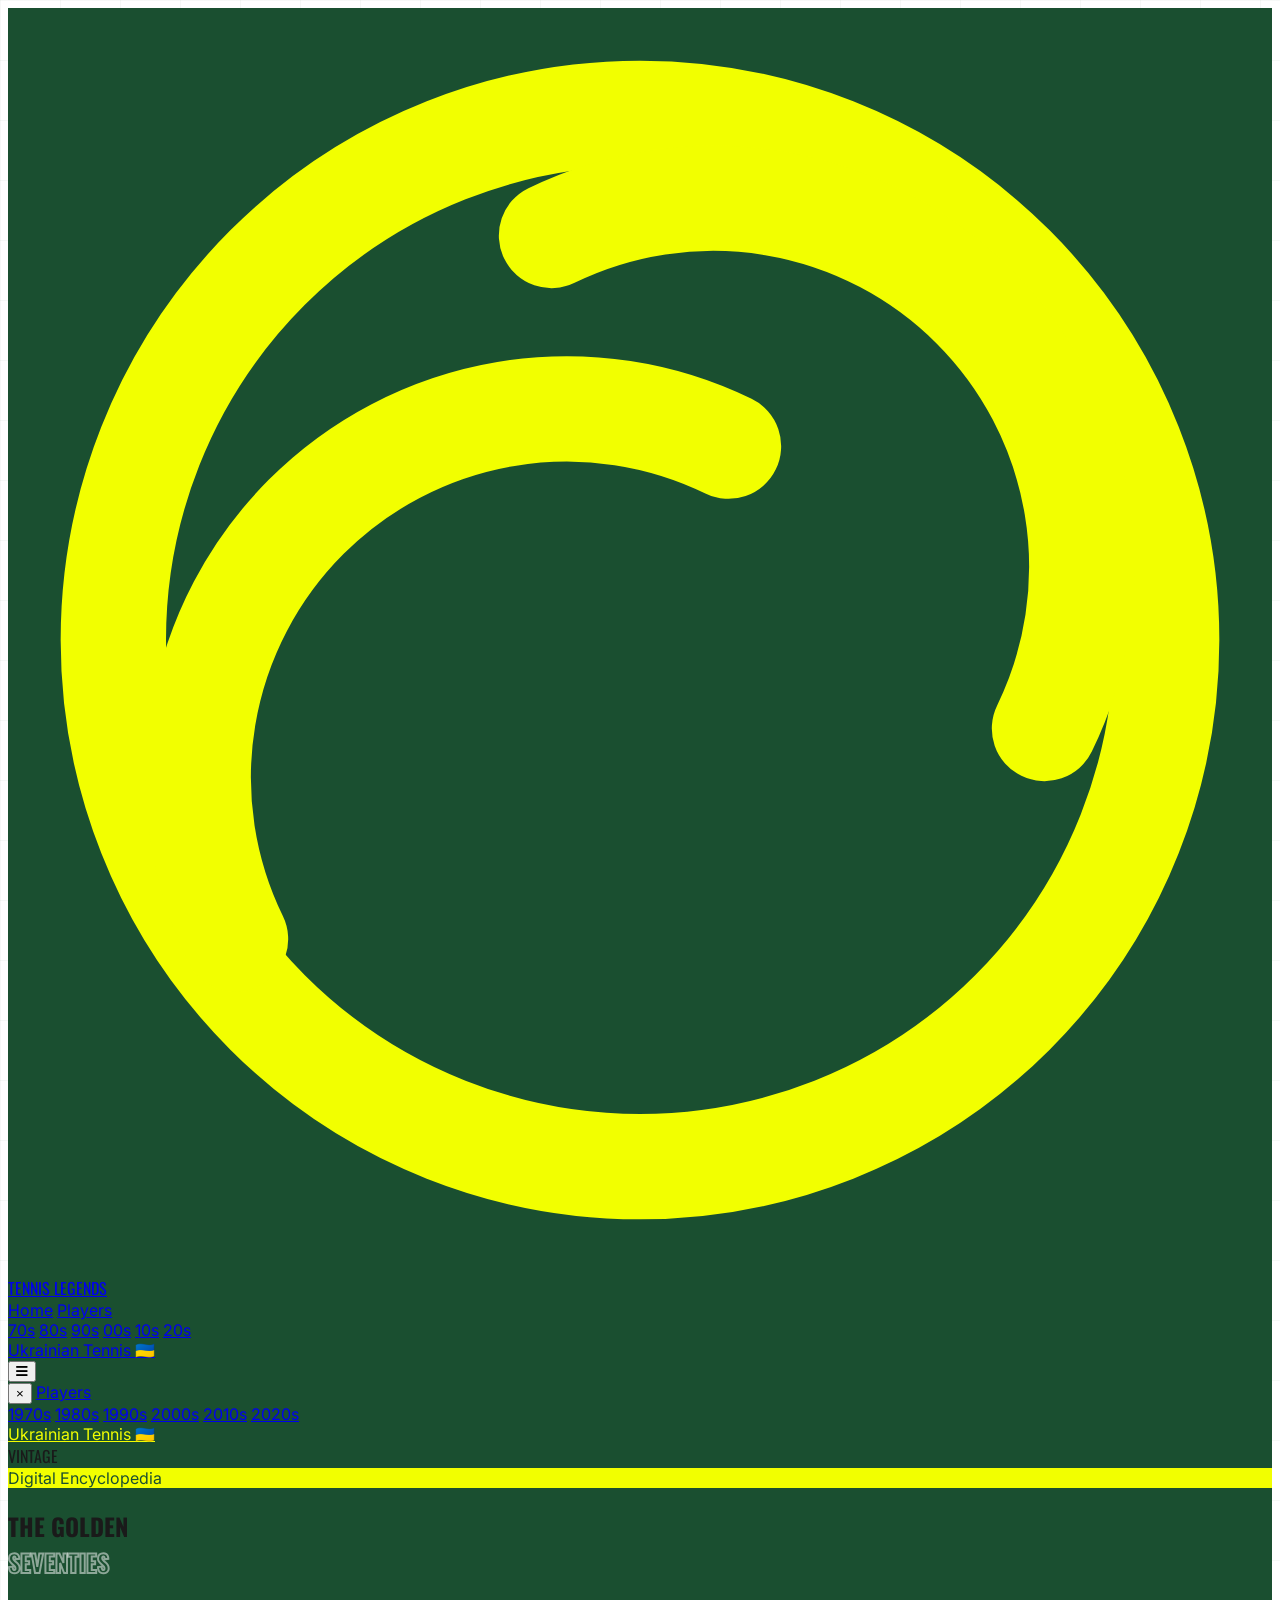
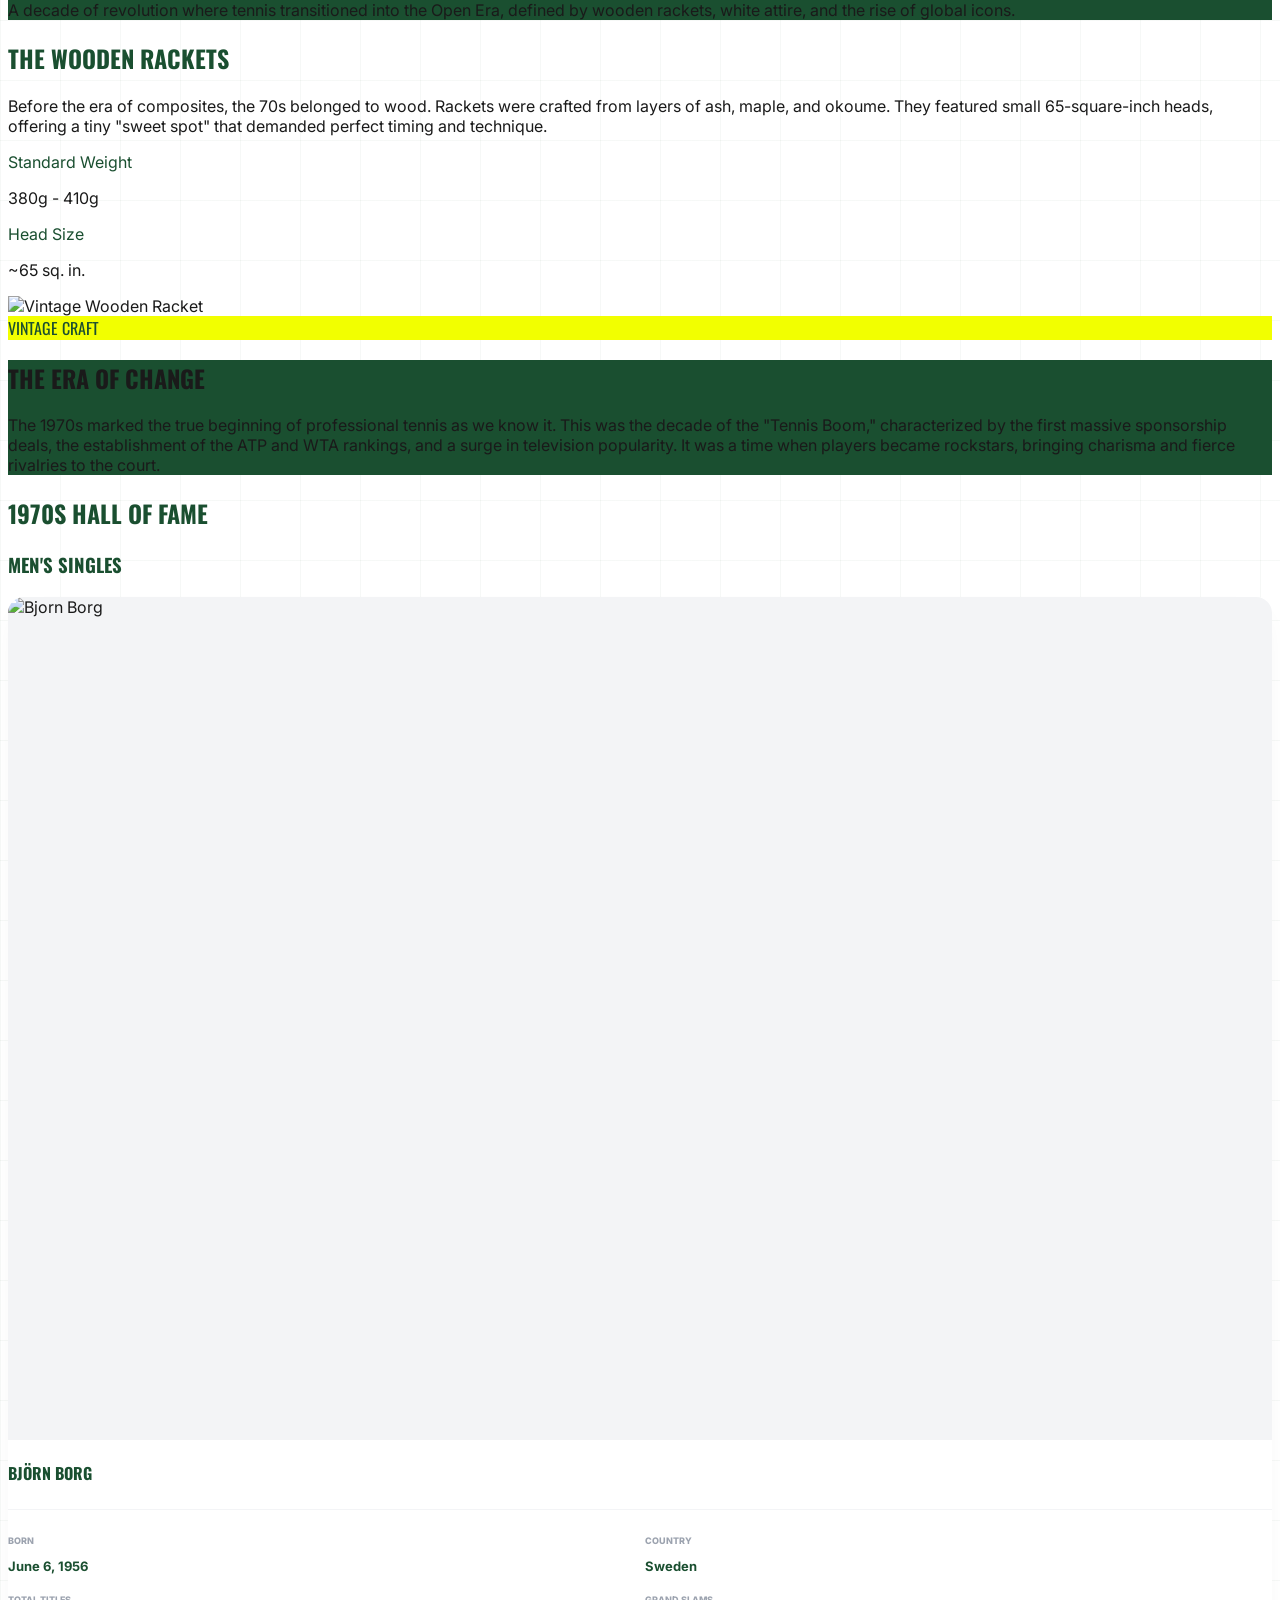
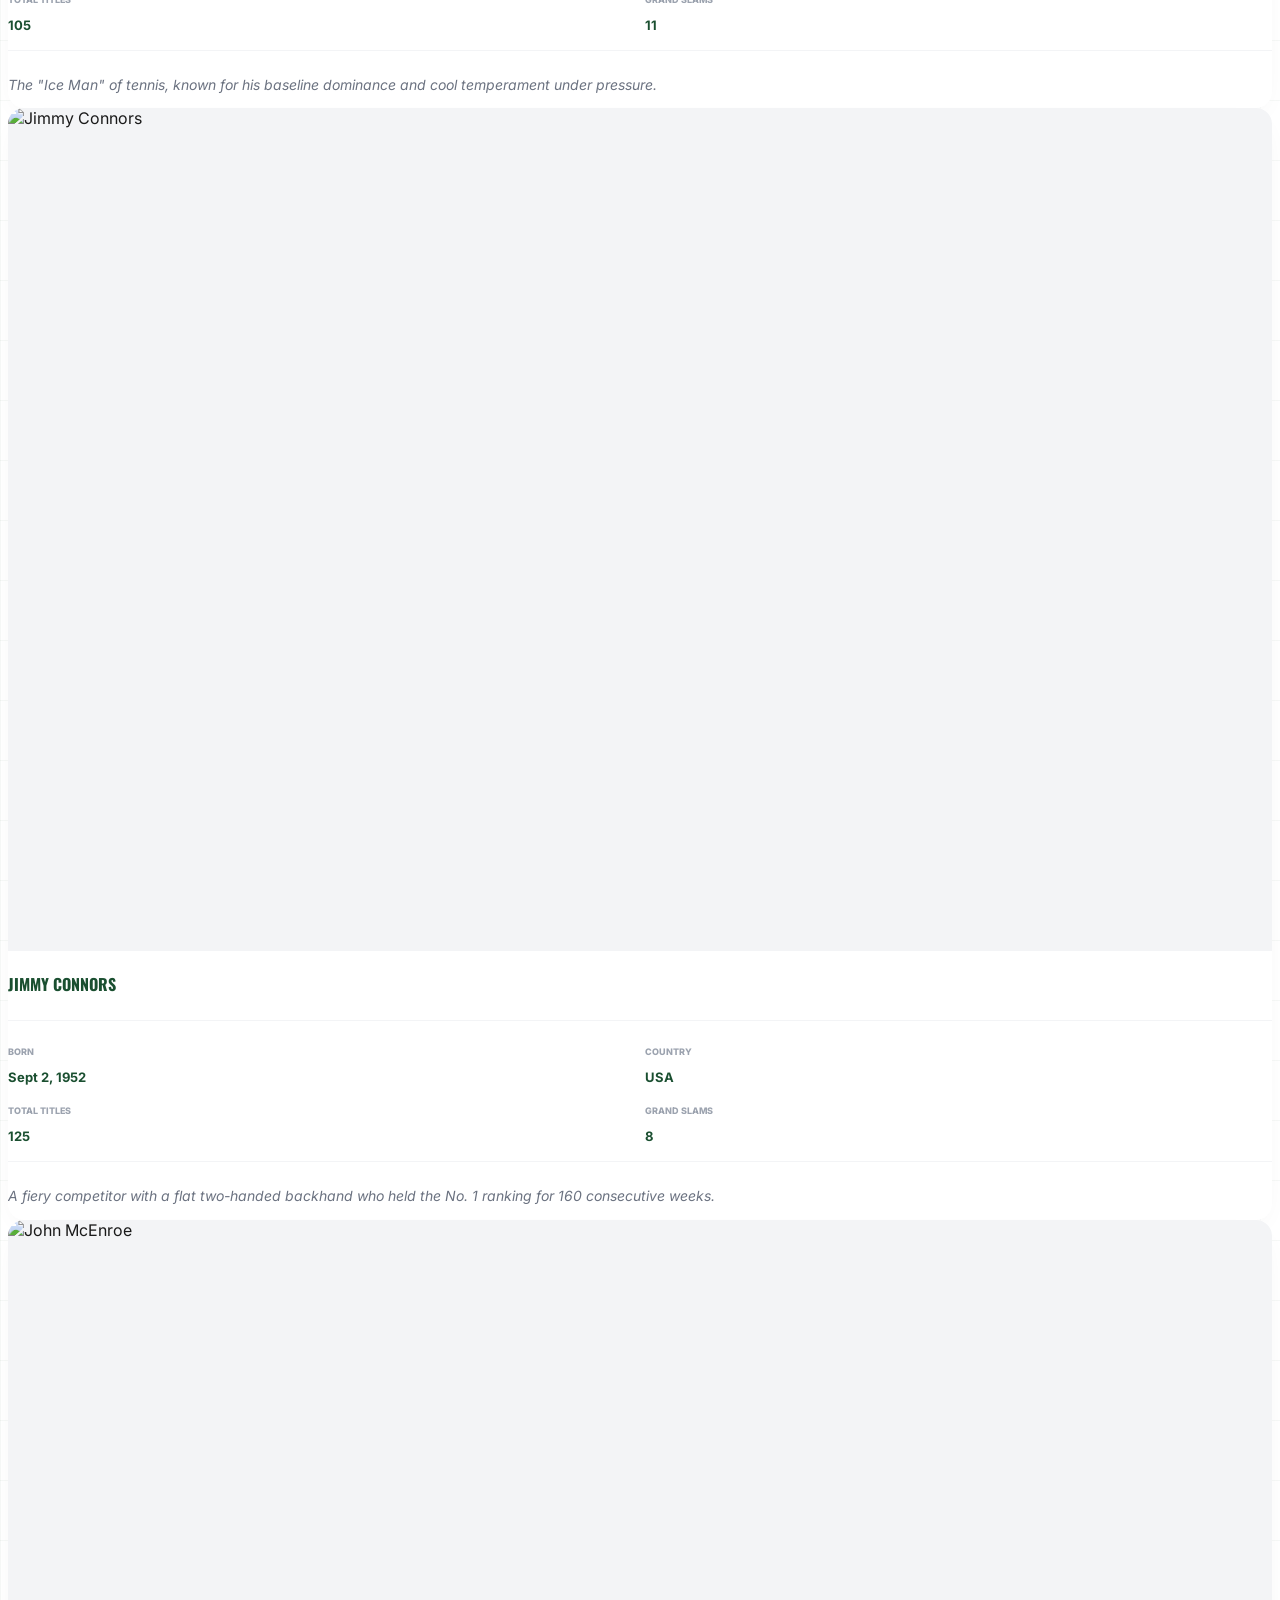
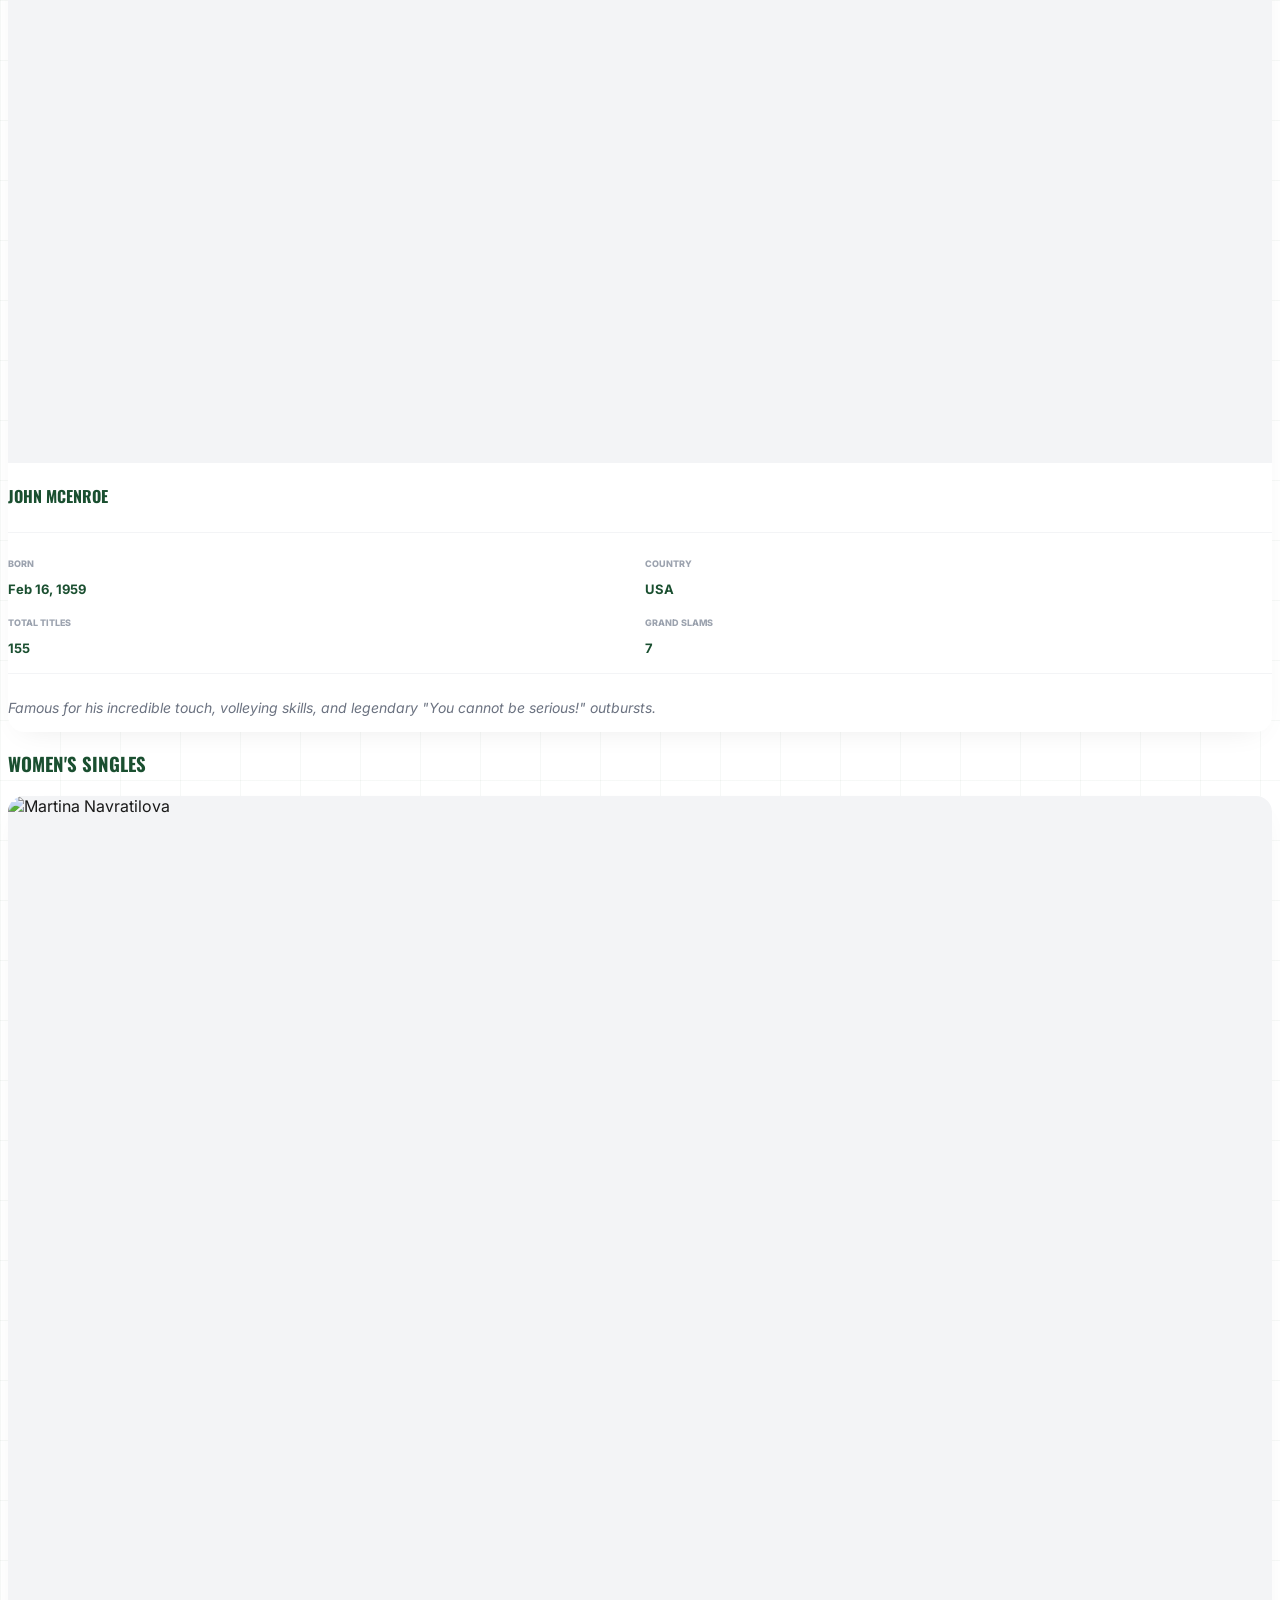
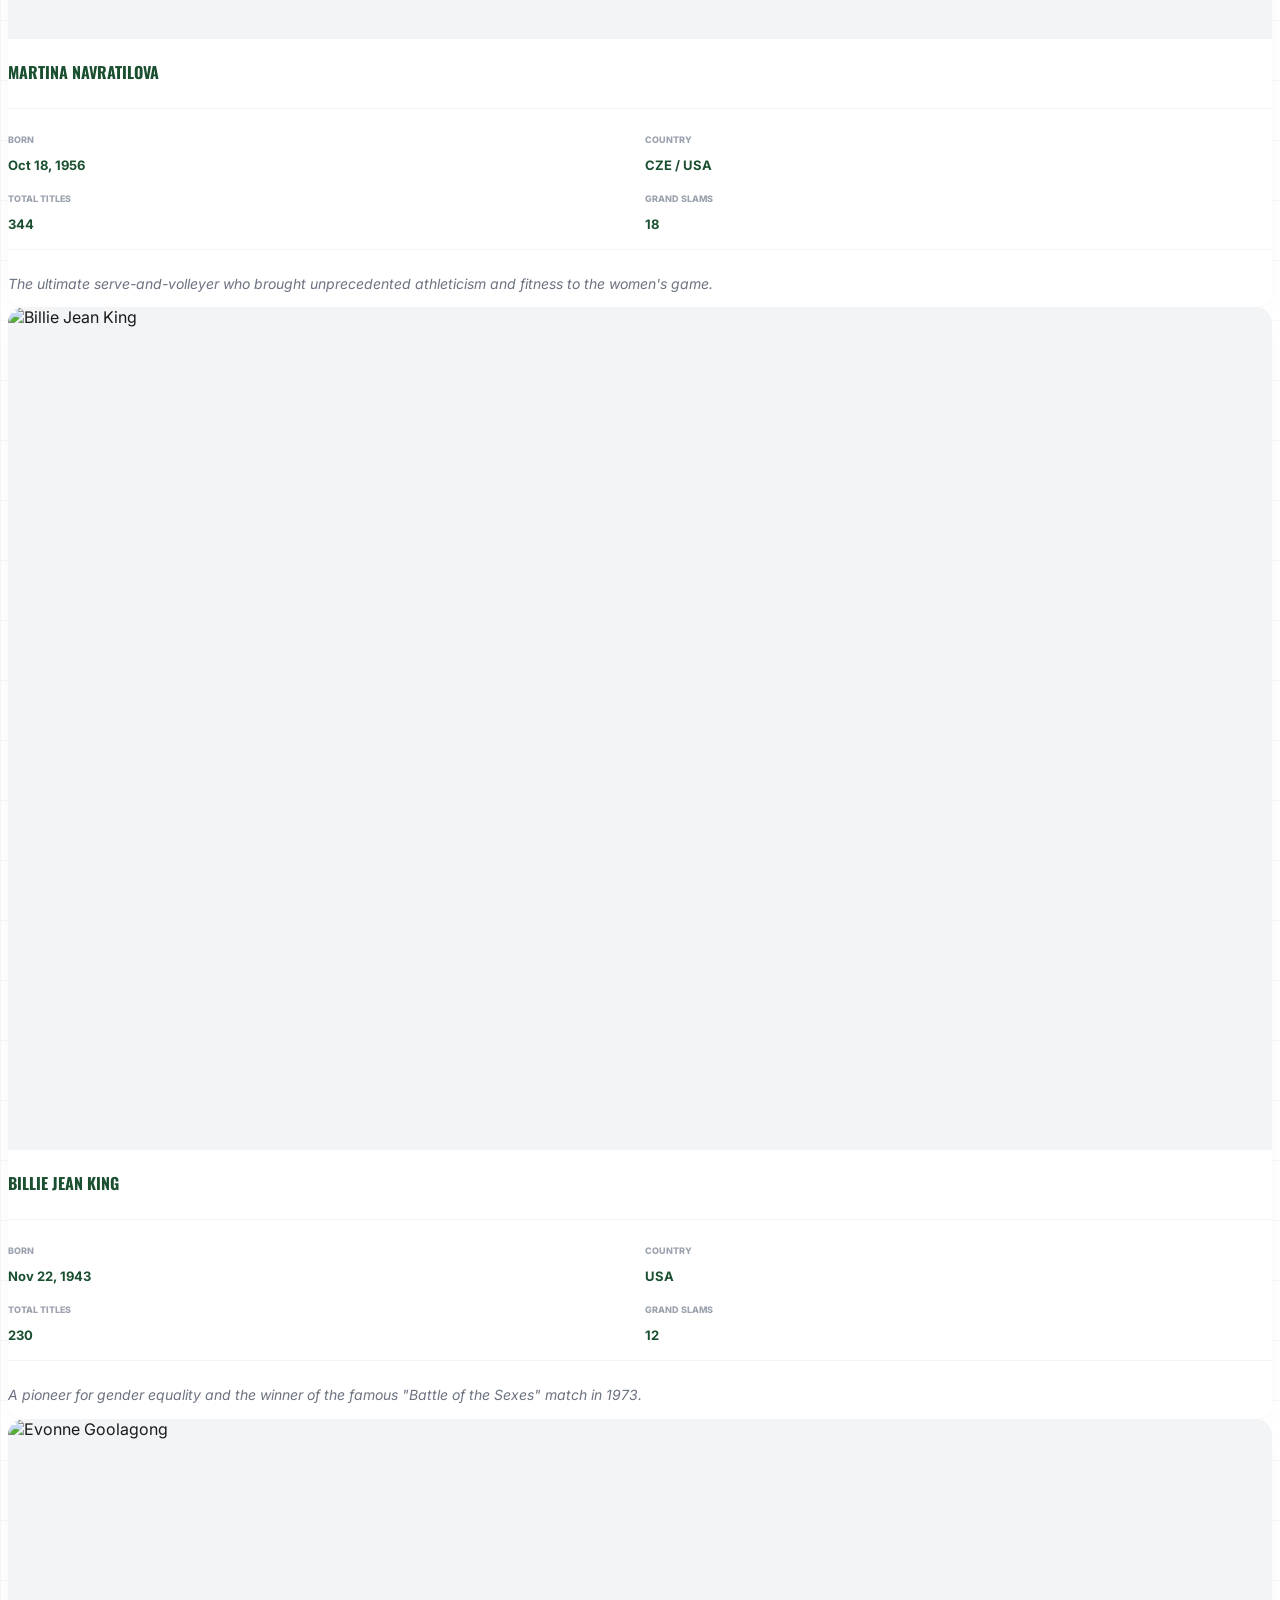
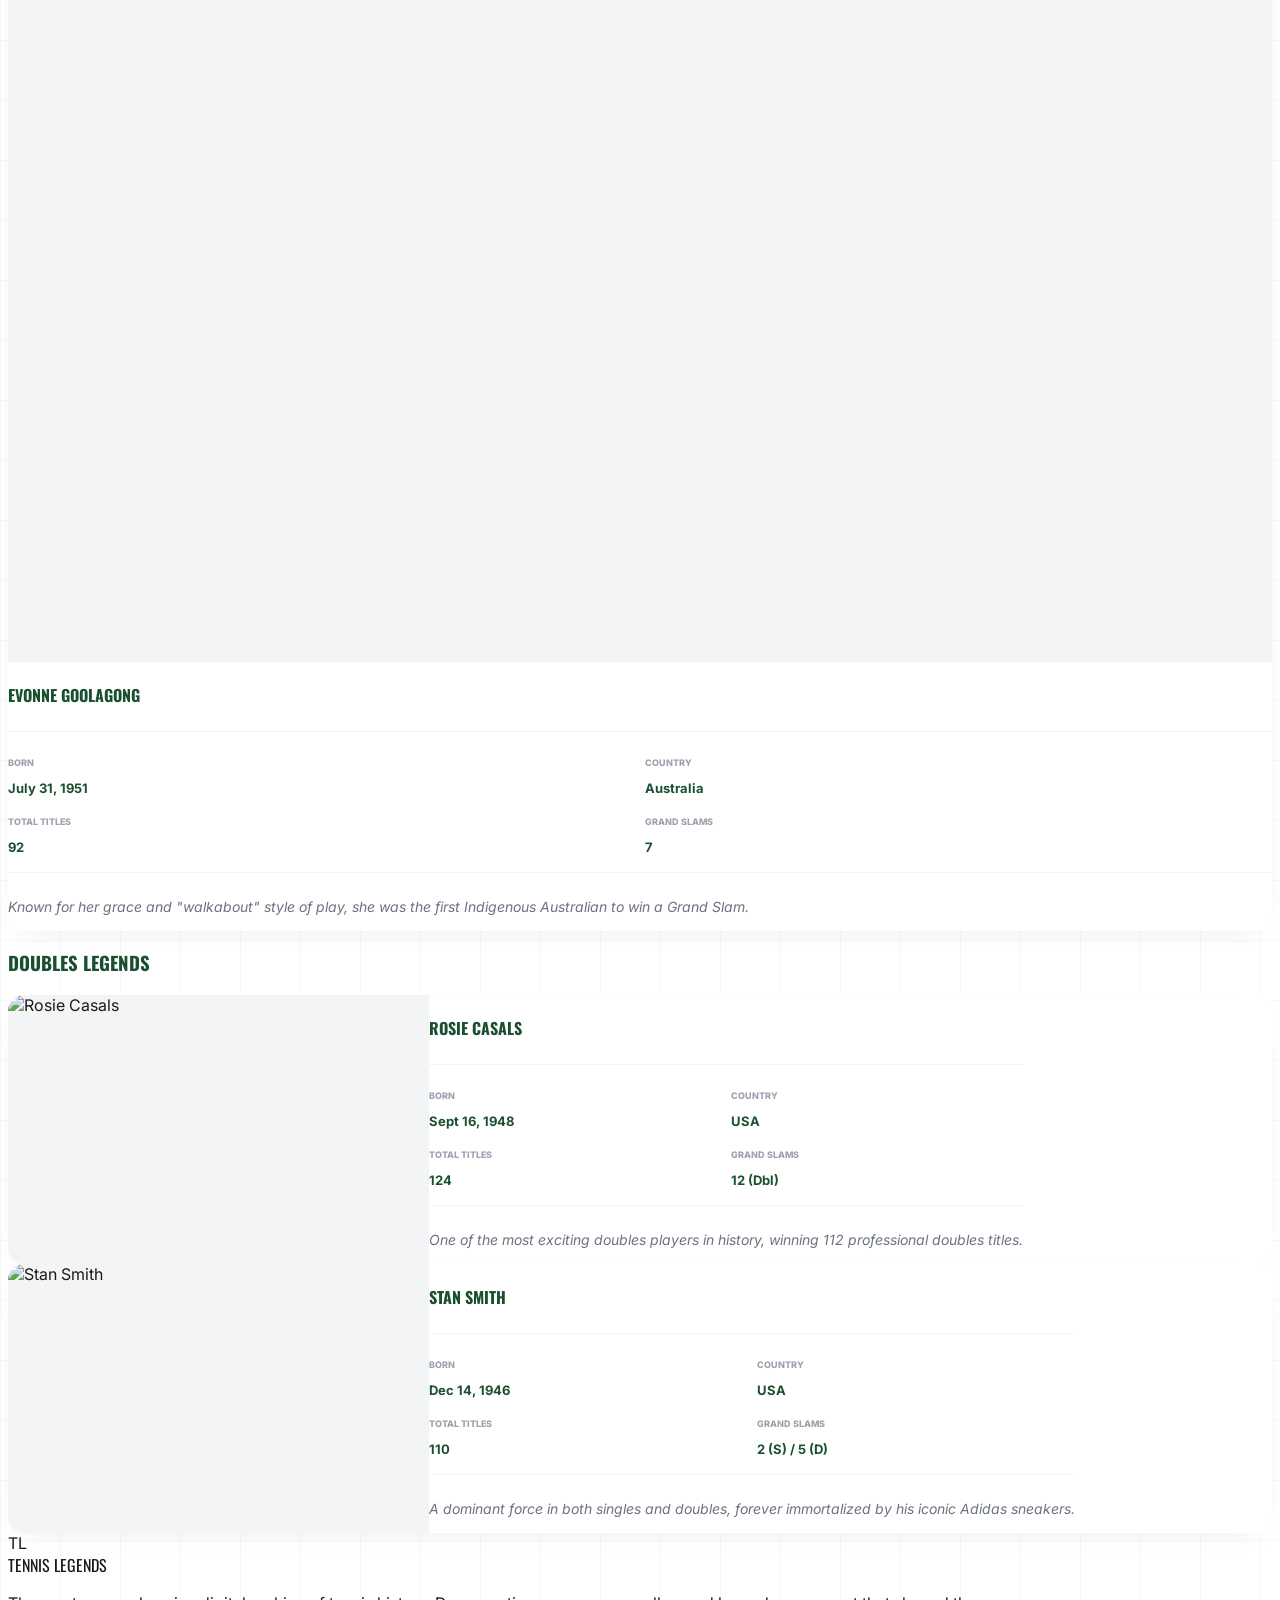
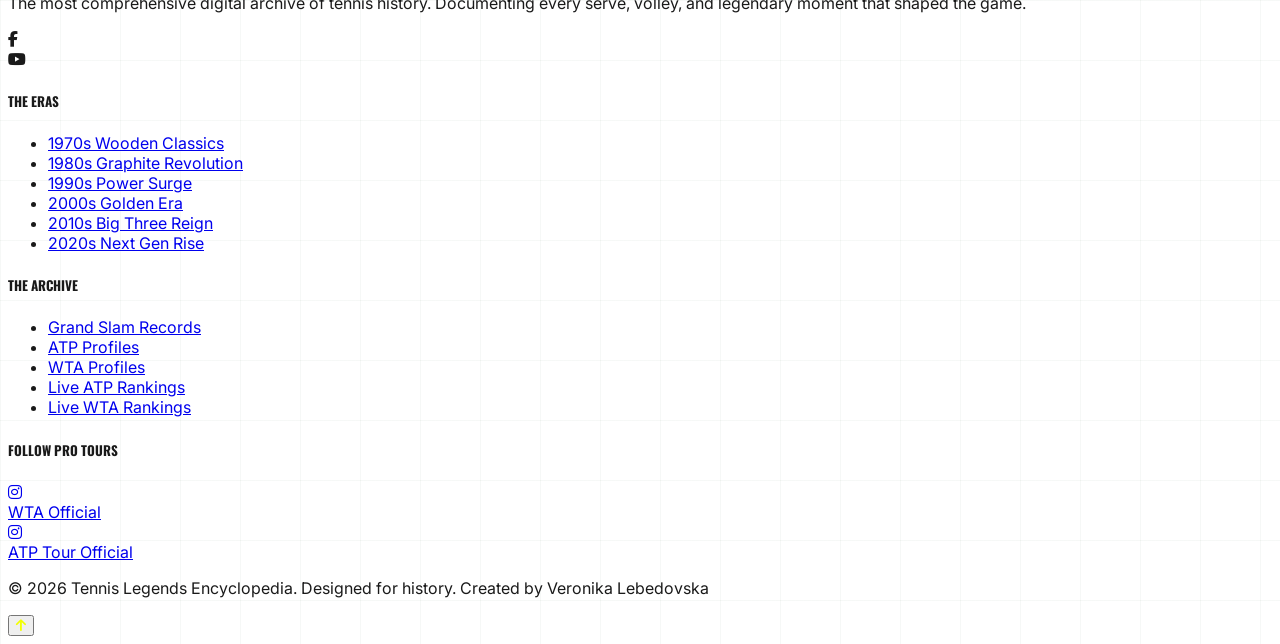
==== 1970s.html @ fc30d660 "Add files via upload" ====
<!DOCTYPE html>
<html lang="en">
<head>
    <meta charset="UTF-8">
    <meta name="viewport" content="width=device-width, initial-scale=1.0">
    <title>Tennis Legends: The Golden Eras | Interactive Encyclopedia</title>
    <script src="https://cdn.tailwindcss.com"></script>
    <link rel="stylesheet" href="css/style.css">
    <link href="https://fonts.googleapis.com/css2?family=Oswald:wght@500;700&family=Inter:wght@400;600;900&display=swap" rel="stylesheet">
    <link rel="stylesheet" href="https://cdnjs.cloudflare.com/ajax/libs/font-awesome/6.5.1/css/all.min.css">
</head>
<body class="court-bg">
<header class="sticky top-0 z-50 bg-court-green text-white py-5 px-6 md:px-12 flex items-center justify-between shadow-xl">
    <div class="flex items-center gap-3 shrink-0">
        <svg class="w-8 h-8 text-tennis-yellow" viewBox="0 0 24 24" fill="none" stroke="currentColor" stroke-width="2" stroke-linecap="round" stroke-linejoin="round">
            <circle cx="12" cy="12" r="10"></circle>
            <path d="M4.32 17.68a7 7 0 0 1 9.36-9.36"></path>
            <path d="M10.32 4.32a7 7 0 0 1 9.36 9.36"></path>
        </svg>
        <span class="sport-font text-2xl tracking-tighter"><a href="index.html">Tennis Legends</a></span>
    </div>

    <nav class="hidden lg:flex items-center gap-4 xl:gap-6 font-bold text-[10px] xl:text-xs tracking-widest uppercase">
        <a href="index.html" class="hover:text-tennis-yellow hover:scale-110 transition-all duration-300">Home</a>
        <a href="#" class="hover:text-tennis-yellow hover:scale-110 transition-all duration-300">Players</a>
        <div class="flex items-center gap-3 border-x border-white/10 px-4">
            <a href="1970s.html" class="hover:text-tennis-yellow hover:scale-110 transition-all duration-300">70s</a>
            <a href="1980s.html" class="hover:text-tennis-yellow hover:scale-110 transition-all duration-300">80s</a>
            <a href="1990s.html" class="hover:text-tennis-yellow hover:scale-110 transition-all duration-300">90s</a>
            <a href="2000s.html" class="hover:text-tennis-yellow hover:scale-110 transition-all duration-300">00s</a>
            <a href="2010s.html" class="hover:text-tennis-yellow hover:scale-110 transition-all duration-300">10s</a>
            <a href="2020s.html" class="hover:text-tennis-yellow hover:scale-110 transition-all duration-300">20s</a>
        </div>
        <a href="ukrtennis.html" class="group flex items-center gap-2 px-4 py-2 border border-white/20 rounded-full hover:bg-white transition-all duration-300">
            <span class="group-hover:text-black transition-colors duration-300">Ukrainian Tennis 🇺🇦</span>
        </a>
    </nav>

    <div class="lg:hidden flex items-center">
        <button id="open-menu" class="text-white focus:outline-none">
            <i class="fa-solid fa-bars text-2xl"></i>
        </button>
    </div>

    <div id="mobile-menu" class="fixed inset-0 bg-court-green z-[100] translate-x-full transition-transform duration-300 ease-in-out lg:hidden flex flex-col items-center justify-center gap-8">
        <button id="close-menu" class="absolute top-6 right-6 text-white text-4xl">&times;</button>
        <a href="#players" class="menu-link text-2xl font-bold uppercase tracking-widest hover:text-tennis-yellow">Players</a>
        <div class="flex flex-col items-center gap-4 border-y border-white/10 py-6 w-full">
            <a href="#70s" class="menu-link text-xl hover:text-tennis-yellow">1970s</a>
            <a href="#80s" class="menu-link text-xl hover:text-tennis-yellow">1980s</a>
            <a href="#90s" class="menu-link text-xl hover:text-tennis-yellow">1990s</a>
            <a href="#00s" class="menu-link text-xl hover:text-tennis-yellow">2000s</a>
            <a href="#10s" class="menu-link text-xl hover:text-tennis-yellow">2010s</a>
            <a href="#20s" class="menu-link text-xl hover:text-tennis-yellow">2020s</a>
        </div>
        <a href="#ukraine" class="menu-link text-xl font-bold text-tennis-yellow border border-tennis-yellow px-6 py-3 rounded-full">Ukrainian Tennis 🇺🇦</a>
    </div>
</header>

  <!-- Hero Section -->
<section class="relative min-h-[90vh] flex items-center px-6 md:px-12 py-20 overflow-hidden bg-court-green">
    <div class="absolute inset-0 opacity-20 pointer-events-none z-0 surface-texture"></div>
    <div class="absolute inset-0 z-0 court-lines"></div>

    <div class="absolute top-20 right-0 translate-x-0 md:-translate-x-10 sport-font text-[11rem] md:text-[19rem] text-white opacity-10 select-none pointer-events-none z-0 italic font-black leading-[0.8] whitespace-nowrap">
        VINTAGE
    </div>
    <div class="max-w-5xl z-10 relative">
        <div class="inline-block bg-tennis-yellow text-court-green px-4 py-1 font-black text-sm uppercase mb-6 italic shadow-sm">
            Digital Encyclopedia
        </div>
        <h1 class="sport-font text-7xl md:text-[10rem] leading-[0.85] text-white mb-8">
            The Golden <br><span class="text-transparent outline-white">Seventies</span>
        </h1>
        <p class="text-xl md:text-2xl text-gray-100 max-w-2xl mb-10 leading-relaxed drop-shadow-md">
            A decade of revolution where tennis transitioned into the Open Era, defined by wooden rackets, white attire, and the rise of global icons.
        </p>
    </div>
</section>

<!-- Equipment Section -->
<section class="py-24 px-6 md:px-12 bg-white border-b border-gray-100">
    <div class="max-w-7xl mx-auto flex flex-col md:flex-row items-center gap-16">
        <div class="md:w-1/2">
            <h2 class="sport-font text-5xl text-court-green mb-6 italic">The Wooden Rackets</h2>
            <p class="text-gray-600 text-lg mb-8 leading-relaxed">
                Before the era of composites, the 70s belonged to wood. Rackets were crafted from layers of ash, maple, and okoume. They featured small 65-square-inch heads, offering a tiny "sweet spot" that demanded perfect timing and technique.
            </p>
            <div class="grid grid-cols-2 gap-6">
                <div class="p-4 bg-gray-50 rounded-lg">
                    <p class="font-black text-court-green uppercase text-xs mb-1">Standard Weight</p>
                    <p class="text-xl font-bold">380g - 410g</p>
                </div>
                <div class="p-4 bg-gray-50 rounded-lg">
                    <p class="font-black text-court-green uppercase text-xs mb-1">Head Size</p>
                    <p class="text-xl font-bold">~65 sq. in.</p>
                </div>
            </div>
        </div>
       <div class="md:w-1/2 flex justify-center">
    <div class="relative w-72 h-72 md:w-80 md:h-80">
        <!-- Декоративне коло на фоні -->
        <div class="absolute inset-0 bg-tennis-yellow/10 rounded-full scale-110 animate-pulse"></div>
        
        <!-- Контейнер для фото -->
        <div class="relative w-full h-full rounded-full border-8 border-white shadow-2xl overflow-hidden z-10">
            <img 
                src="https://cdn.shopify.com/s/files/1/1248/6269/files/close-up-of-wooden-rackets-with-tennis-ball-2021-08-28-17-57-27-utc_600x600.jpg?v=1688400466" 
                alt="Vintage Wooden Racket" 
                class="w-full h-full object-cover"
            >
            <!-- Оверлей для стилю -->
            <div class="absolute inset-0 bg-court-green/10 mix-blend-multiply"></div>
        </div>

        <!-- Бейдж -->
        <div class="absolute -bottom-4 -right-4 bg-tennis-yellow text-court-green px-6 py-2 font-black italic sport-font text-xl z-20 shadow-lg -rotate-12">
            Vintage Craft
        </div>
    </div>
</div>
    </div>
</section>
<!-- History Section -->
<section class="py-24 px-6 md:px-12 bg-court-green text-white">
    <div class="max-w-4xl mx-auto text-center">
        <h2 class="sport-font text-5xl mb-8 italic">The Era of Change</h2>
        <div class="w-24 h-1.5 bg-tennis-yellow mx-auto mb-10"></div>
        <p class="text-lg md:text-xl leading-relaxed opacity-90">
            The 1970s marked the true beginning of professional tennis as we know it. This was the decade of the "Tennis Boom," characterized by the first massive sponsorship deals, the establishment of the ATP and WTA rankings, and a surge in television popularity. It was a time when players became rockstars, bringing charisma and fierce rivalries to the court.
        </p>
    </div>
</section>
<!-- Hall of Fame 1970s -->
<section class="py-24 px-6 md:px-12 bg-gray-50">
    <div class="max-w-7xl mx-auto">
        <h2 class="sport-font text-6xl text-court-green text-center mb-20 italic">1970s Hall of Fame</h2>
        
        <!-- Men's Singles -->
        <div class="mb-20">
            <h3 class="sport-font text-3xl text-court-green mb-10 flex items-center gap-4">
                <span class="w-12 h-1 bg-tennis-yellow"></span> Men's Singles
            </h3>
            <div class="grid grid-cols-1 md:grid-cols-3 gap-8">
                <!-- Bjorn Borg -->
                <div class="player-card-70s">
                    <div class="img-container">
                        <img src="https://lavercup.com/wp-content/uploads/2024/09/CB1_8206_ANE2F6Is_20240917010437-1200x726.jpg" alt="Bjorn Borg">
                    </div>
                    <div class="p-6">
                        <h4 class="sport-font text-2xl text-court-green">Björn Borg</h4>
                        <div class="stats-grid">
                            <div><p>Born</p><span>June 6, 1956</span></div>
                            <div><p>Country</p><span>Sweden</span></div>
                            <div><p>Total Titles</p><span>105</span></div> <!-- 101 Singles + 4 Doubles -->
                            <div><p>Grand Slams</p><span>11</span></div>
                        </div>
                        <p class="description">The "Ice Man" of tennis, known for his baseline dominance and cool temperament under pressure.</p>
                    </div>
                </div>
                <!-- Jimmy Connors -->
                <div class="player-card-70s">
                    <div class="img-container">
                        <img src="https://longislandtennismagazine.com/wp-content/uploads/2017/09/Jimmy_Connors_Pic.jpg" alt="Jimmy Connors">
                    </div>
                    <div class="p-6">
                        <h4 class="sport-font text-2xl text-court-green">Jimmy Connors</h4>
                        <div class="stats-grid">
                            <div><p>Born</p><span>Sept 2, 1952</span></div>
                            <div><p>Country</p><span>USA</span></div>
                            <div><p>Total Titles</p><span>125</span></div> <!-- 109 Singles + 16 Doubles -->
                            <div><p>Grand Slams</p><span>8</span></div>
                        </div>
                        <p class="description">A fiery competitor with a flat two-handed backhand who held the No. 1 ranking for 160 consecutive weeks.</p>
                    </div>
                </div>
                <!-- John McEnroe -->
                <div class="player-card-70s">
                    <div class="img-container">
                        <img src="https://static01.nyt.com/images/2017/07/15/sports/15mcenroe-web/15mcenroe-web-superJumbo.jpg" alt="John McEnroe">
                    </div>
                    <div class="p-6">
                        <h4 class="sport-font text-2xl text-court-green">John McEnroe</h4>
                        <div class="stats-grid">
                            <div><p>Born</p><span>Feb 16, 1959</span></div>
                            <div><p>Country</p><span>USA</span></div>
                            <div><p>Total Titles</p><span>155</span></div> <!-- 77 Singles + 78 Doubles -->
                            <div><p>Grand Slams</p><span>7</span></div>
                        </div>
                        <p class="description">Famous for his incredible touch, volleying skills, and legendary "You cannot be serious!" outbursts.</p>
                    </div>
                </div>
            </div>
        </div>

        <!-- Women's Singles -->
        <div class="mb-20">
            <h3 class="sport-font text-3xl text-court-green mb-10 flex items-center gap-4">
                <span class="w-12 h-1 bg-tennis-yellow"></span> Women's Singles
            </h3>
            <div class="grid grid-cols-1 md:grid-cols-3 gap-8">
                <!-- Martina Navratilova -->
                <div class="player-card-70s">
                    <div class="img-container">
                        <img src="https://static.independent.co.uk/s3fs-public/thumbnails/image/2015/05/04/19/54-Martina-Navratilova.jpg?width=1200" alt="Martina Navratilova">
                    </div>
                    <div class="p-6">
                        <h4 class="sport-font text-2xl text-court-green">Martina Navratilova</h4>
                        <div class="stats-grid">
                            <div><p>Born</p><span>Oct 18, 1956</span></div>
                            <div><p>Country</p><span>CZE / USA</span></div>
                            <div><p>Total Titles</p><span>344</span></div> <!-- 167 Singles + 177 Doubles -->
                            <div><p>Grand Slams</p><span>18</span></div>
                        </div>
                        <p class="description">The ultimate serve-and-volleyer who brought unprecedented athleticism and fitness to the women's game.</p>
                    </div>
                </div>
                <!-- Billie Jean King -->
                <div class="player-card-70s">
                    <div class="img-container">
                        <img src="https://media-cldnry.s-nbcnews.com/image/upload/t_fit-1500w,f_auto,q_auto:best/rockcms/2025-04/250401-billie-jean-king-vl-1258p-35116d.jpg" alt="Billie Jean King">
                    </div>
                    <div class="p-6">
                        <h4 class="sport-font text-2xl text-court-green">Billie Jean King</h4>
                        <div class="stats-grid">
                            <div><p>Born</p><span>Nov 22, 1943</span></div>
                            <div><p>Country</p><span>USA</span></div>
                            <div><p>Total Titles</p><span>230</span></div> <!-- 129 Singles + 101 Doubles (Approx Open Era + Pre-Open) -->
                            <div><p>Grand Slams</p><span>12</span></div>
                        </div>
                        <p class="description">A pioneer for gender equality and the winner of the famous "Battle of the Sexes" match in 1973.</p>
                    </div>
                </div>
                <!-- Evonne Goolagong -->
                <div class="player-card-70s">
                    <div class="img-container">
                        <img src="https://live-production.wcms.abc-cdn.net.au/6bd6e1a63a677c84fe00aaa182f2c811?impolicy=wcms_crop_resize&cropH=2667&cropW=4000&xPos=0&yPos=0&width=862&height=575" alt="Evonne Goolagong">
                    </div>
                    <div class="p-6">
                        <h4 class="sport-font text-2xl text-court-green">Evonne Goolagong</h4>
                        <div class="stats-grid">
                            <div><p>Born</p><span>July 31, 1951</span></div>
                            <div><p>Country</p><span>Australia</span></div>
                            <div><p>Total Titles</p><span>92</span></div> <!-- 86 Singles + 6 Doubles -->
                            <div><p>Grand Slams</p><span>7</span></div>
                        </div>
                        <p class="description">Known for her grace and "walkabout" style of play, she was the first Indigenous Australian to win a Grand Slam.</p>
                    </div>
                </div>
            </div>
        </div>

        <!-- Doubles Stars -->
        <div>
            <h3 class="sport-font text-3xl text-court-green mb-10 flex items-center gap-4">
                <span class="w-12 h-1 bg-tennis-yellow"></span> Doubles Legends
            </h3>
            <div class="grid grid-cols-1 md:grid-cols-2 gap-8">
                <!-- Rosie Casals -->
                <div class="player-card-70s flex-row-layout">
                    <div class="md:w-1/3 img-container">
                        <img src="https://cdn0.scrvt.com/c2465e9022ba946df66d1244a69b1c75/512c80791b12bafa/96a2d1b163f1/v/ebfe13c20e19/p_0300_20_C7_004_o2.jpg" alt="Rosie Casals">
                    </div>
                    <div class="md:w-2/3 p-6">
                        <h4 class="sport-font text-2xl text-court-green">Rosie Casals</h4>
                        <div class="stats-grid">
                            <div><p>Born</p><span>Sept 16, 1948</span></div>
                            <div><p>Country</p><span>USA</span></div>
                            <div><p>Total Titles</p><span>124</span></div> <!-- 12 Singles + 112 Doubles -->
                            <div><p>Grand Slams</p><span>12 (Dbl)</span></div>
                        </div>
                        <p class="description">One of the most exciting doubles players in history, winning 112 professional doubles titles.</p>
                    </div>
                </div>
                <!-- Stan Smith -->
                <div class="player-card-70s flex-row-layout">
                    <div class="md:w-1/3 img-container">
                        <img src="https://specials-images.forbesimg.com/imageserve/452833258/960x0.jpg" alt="Stan Smith">
                    </div>
                    <div class="md:w-2/3 p-6">
                        <h4 class="sport-font text-2xl text-court-green">Stan Smith</h4>
                        <div class="stats-grid">
                            <div><p>Born</p><span>Dec 14, 1946</span></div>
                            <div><p>Country</p><span>USA</span></div>
                            <div><p>Total Titles</p><span>110</span></div> <!-- 48 Singles + 62 Doubles (Open Era) -->
                            <div><p>Grand Slams</p><span>2 (S) / 5 (D)</span></div>
                        </div>
                        <p class="description">A dominant force in both singles and doubles, forever immortalized by his iconic Adidas sneakers.</p>
                    </div>
                </div>
            </div>
        </div>
    </div>
</section>


<footer class="bg-[#1A4F30] py-20 px-6 md:px-12 relative overflow-hidden">
    <div class="absolute top-0 left-0 w-full h-px bg-white/10"></div>
    
    <div class="max-w-7xl mx-auto flex flex-col md:flex-row justify-between items-start gap-16 relative z-10">
        
        <div class="max-w-xs">
            <div class="flex items-center gap-3 mb-8">
                <div class="w-12 h-12 bg-[#F2FF00] text-[#1A4F30] rounded-full flex items-center justify-center font-black text-xl">TL</div>
                <span class="sport-font text-3xl tracking-tighter text-white">Tennis Legends</span>
            </div>
            <p class="text-white/50 text-sm leading-relaxed mb-8">
                The most comprehensive digital archive of tennis history. Documenting every serve, volley, and legendary moment that shaped the game.
            </p>
            <div class="flex gap-4">
                <div class="w-10 h-10 border border-white/10 rounded-full flex items-center justify-center text-white hover:bg-[#F2FF00] hover:text-[#1A4F30] transition-all cursor-pointer">
                    <i class="fa-brands fa-facebook-f"></i>
                </div>
                <div class="w-10 h-10 border border-white/10 rounded-full flex items-center justify-center text-white hover:bg-[#F2FF00] hover:text-[#1A4F30] transition-all cursor-pointer">
                    <i class="fa-brands fa-youtube"></i>
                </div>
            </div>
        </div>
        
        <div class="grid grid-cols-2 lg:grid-cols-3 gap-12 lg:gap-24">
            <div>
                <h5 class="sport-font text-[#F2FF00] text-lg mb-6 tracking-widest">The Eras</h5>
                <ul class="text-sm text-white/50 space-y-4 font-medium uppercase tracking-tighter">
                    <li><a href="1970s.html" class="hover:text-[#F2FF00] transition-colors">1970s Wooden Classics</a></li>
                    <li><a href="1980s.html" class="hover:text-[#F2FF00] transition-colors">1980s Graphite Revolution</a></li>
                    <li><a href="1990s.html" class="hover:text-[#F2FF00] transition-colors">1990s Power Surge</a></li>
                    <li><a href="2000s.html" class="hover:text-[#F2FF00] transition-colors">2000s Golden Era</a></li>
                    <li><a href="2010s.html" class="hover:text-[#F2FF00] transition-colors">2010s Big Three Reign</a></li>
                    <li><a href="2020s.html" class="hover:text-[#F2FF00] transition-colors">2020s Next Gen Rise</a></li>
                </ul>
            </div>

             <div>
                <h5 class="sport-font text-[#F2FF00] text-lg mb-6 tracking-widest">The Archive</h5>
                <ul class="text-sm text-white/50 space-y-4 font-medium uppercase tracking-tighter">
                    <li><a href="https://en.wikipedia.org/wiki/List_of_Grand_Slam_and_related_tennis_records" class="hover:text-[#F2FF00] transition-colors">Grand Slam Records</a></li>
                    <li><a href="https://www.atptour.com/en/players?matchType=Singles&rank=Top%2010&region=all" class="hover:text-[#F2FF00] transition-colors">ATP Profiles</a></li>
                    <li><a href="https://www.atptour.com/en/players?matchType=Singles&rank=Top%2010&region=all" class="hover:text-[#F2FF00] transition-colors">WTA Profiles</a></li>
                    <li><a href="https://live-tennis.eu/en/wta-live-ranking" class="hover:text-[#F2FF00] transition-colors">Live ATP Rankings</a></li>
                    <li><a href="https://live-tennis.eu/en/atp-live-ranking" class="hover:text-[#F2FF00] transition-colors">Live WTA Rankings</a></li>
                </ul>
            </div>

            <div class="col-span-2 lg:col-span-1">
                <h5 class="sport-font text-[#F2FF00] text-lg mb-6 tracking-widest font-black">Follow Pro Tours</h5>
                <div class="space-y-5">
                    <a href="https://www.instagram.com/wta" target="_blank" class="flex items-center gap-4 group">
                        <div class="w-10 h-10 bg-white/5 rounded-lg flex items-center justify-center group-hover:bg-[#F2FF00]/10 transition-colors">
                            <i class="fa-brands fa-instagram text-white/40 group-hover:text-[#F2FF00]"></i>
                        </div>
                        <span class="text-xs text-white/60 group-hover:text-white uppercase font-black tracking-widest transition-colors">WTA Official</span>
                    </a>
                    <a href="https://www.instagram.com/atptour" target="_blank" class="flex items-center gap-4 group">
                        <div class="w-10 h-10 bg-white/5 rounded-lg flex items-center justify-center group-hover:bg-[#F2FF00]/10 transition-colors">
                            <i class="fa-brands fa-instagram text-white/40 group-hover:text-[#F2FF00]"></i>
                        </div>
                        <span class="text-xs text-white/60 group-hover:text-white uppercase font-black tracking-widest transition-colors">ATP Tour Official</span>
                    </a>
                </div>
            </div>
        </div>
    </div>

    <div class="max-w-7xl mx-auto mt-20 pt-10 border-t border-white/5 flex flex-col md:flex-row justify-between items-center gap-6">
        <p class="text-[10px] font-black text-white/20 uppercase tracking-[0.3em]">
            © 2026 Tennis Legends Encyclopedia. Designed for history. Created by Veronika Lebedovska
        </p>
    </div>
</footer>
    <button id="to-top" class="fixed bottom-8 right-8 z-[100] bg-[#2D7A4D] text-tennis-yellow w-12 h-12 rounded-sm shadow-2xl flex items-center justify-center opacity-0 translate-y-10 pointer-events-none transition-all duration-500 hover:bg-court-green hover:scale-110 active:scale-95 group">
    <i class="fa-solid fa-arrow-up text-xl group-hover:-translate-y-1 transition-transform"></i>
    </button>
    <script src="js/script.js"> </script>
</body>
</html>
---- css/style.css ----
:root {
            --court-green: #1A4F30;
            --tennis-yellow: #F2FF00;
        }
        body {
            font-family: 'Inter', sans-serif;
            background-color: #ffffff;
            color: #1a1a1a;
            scroll-behavior: smooth;
        }
        .sport-font { font-family: 'Oswald', sans-serif; text-transform: uppercase; }
        
        /* Court Texture Overlay */
        .court-bg {
            background-image: 
                linear-gradient(rgba(26, 79, 48, 0.04) 1px, transparent 1px),
                linear-gradient(90deg, rgba(26, 79, 48, 0.04) 1px, transparent 1px);
            background-size: 60px 60px;
        }

        .bg-court-green { background-color: var(--court-green); }
        .text-tennis-yellow { color: var(--tennis-yellow); }
        .bg-tennis-yellow { background-color: var(--tennis-yellow); }
        .border-tennis-yellow { border-color: var(--tennis-yellow); }

        /* Large Background Text for depth */
        .ghost-text {
            font-size: 18vw;
            font-weight: 900;
            color: rgba(26, 79, 48, 0.04);
            position: absolute;
            z-index: -1;
            line-height: 0.8;
            pointer-events: none;
            user-select: none;
        }

        /* Card Hover Effects */
        .player-card {
            transition: all 0.4s cubic-bezier(0.165, 0.84, 0.44, 1);
            border: 1px solid rgba(0,0,0,0.05);
        }
        .player-card:hover {
            transform: translateY(-10px);
            box-shadow: 0 30px 60px -12px rgba(26, 79, 48, 0.15);
            border-color: var(--tennis-yellow);
        }

        /* Custom Scrollbar */
        ::-webkit-scrollbar { width: 8px; }
        ::-webkit-scrollbar-track { background: #f1f1f1; }
        ::-webkit-scrollbar-thumb { background: var(--court-green); }
        /* Анімація для безкінечного руху */
        @keyframes marquee {
                0% { transform: translateX(0); }
                100% { transform: translateX(-50%); }
            }

            .animate-marquee {
                display: flex;
                width: max-content;
                animation: marquee 35s linear infinite;
            }

            /* Стиль для контурного жовтого тексту */
            .text-outline-yellow {
                text-shadow: none;
                -webkit-text-stroke: 2px #F2FF00; /* Жовтий контур */
                color: transparent;
            }

            .marquee-container {
                pointer-events: none;
                user-select: none;
            }

            /* Custom Styles for 70s Page */
.outline-text {
    -webkit-text-stroke: 1.5px #1A4F30;
}

.player-card-70s {
    background: white;
    border-radius: 1rem;
    overflow: hidden;
    box-shadow: 0 4px 15px rgba(0,0,0,0.05);
    transition: transform 0.3s ease;
    display: flex;
    flex-direction: column;
}

.player-card-70s:hover {
    transform: translateY(-10px);
}

.player-card-70s.flex-row-layout {
    flex-direction: row;
}

/* Контейнер для фото */
.img-container {
    width: 100%;
    /* Встановлюємо фіксоване співвідношення сторін 3:2 */
    aspect-ratio: 3 / 2; 
    overflow: hidden;
    background-color: #f3f4f6;
}

.img-container img {
    width: 100%;
    height: 100%;
    /* Ключова властивість: зберігає пропорції, обрізаючи зайве */
    object-fit: cover;
    /* Центрування обличчя на фото */
    object-position: center top; 
    display: block;
}

/* Спеціальний фікс для горизонтальних карток (Doubles Legends) */
.flex-row-layout {
    display: flex;
    flex-direction: column;
}

@media (min-width: 768px) {
    .flex-row-layout {
        flex-direction: row;
    }
    .flex-row-layout .img-container {
        width: 33.333%;
        aspect-ratio: auto; /* Скасовуємо 3:2 для бокового розміщення */
        min-height: 100%;
    }
}
.stats-grid {
    display: grid;
    grid-template-columns: 1fr 1fr;
    gap: 12px;
    margin: 1.5rem 0;
    padding: 1rem 0;
    border-top: 1px solid #f3f4f6;
    border-bottom: 1px solid #f3f4f6;
}

.stats-grid p {
    font-size: 10px;
    text-transform: uppercase;
    font-weight: 800;
    color: #9ca3af;
}

.stats-grid span {
    font-size: 14px;
    font-weight: 700;
    color: #1a4f30;
}

.description {
    font-size: 14px;
    color: #6b7280;
    font-style: italic;
    line-height: 1.5;
}

/* Mobile Responsiveness */
@media (max-width: 768px) {
    .sport-font.text-7xl { font-size: 4rem !important; }
    .sport-font.text-6xl { font-size: 3.5rem !important; }
    .player-card-70s.flex-row-layout { flex-direction: column; }
    .img-container { height: 300px; }
}
.bg-court-green { background-color: #1A4F30; }
.text-court-green { color: #1A4F30; }
.bg-tennis-yellow { background-color: #f2ff00; }

.surface-texture {
    background-image: url("data:image/svg+xml,%3Csvg viewBox='0 0 200 200' xmlns='http://www.w3.org/2000/svg'%3E%3Cfilter id='noiseFilter'%3E%3CfeTurbulence type='fractalNoise' baseFrequency='0.65' numOctaves='3' stitchTiles='stitch'/%3E%3C/filter%3E%3Crect width='100%25' height='100%25' filter='url(%23noiseFilter)'/%3E%3C/svg%3E");
}

.court-lines {
    background-image: 
        linear-gradient(90deg, transparent 49.8%, rgba(255,255,255,0.4) 49.8%, rgba(255,255,255,0.4) 50.2%, transparent 50.2%),
        linear-gradient(90deg, rgba(255,255,255,0.3) 2px, transparent 2px),
        linear-gradient(-90deg, rgba(255,255,255,0.3) 2px, transparent 2px),
        linear-gradient(0deg, transparent 70%, rgba(255,255,255,0.3) 70%, rgba(255,255,255,0.3) 70.5%, transparent 70.5%);
    background-size: 100% 100%;
}

.outline-white {
    -webkit-text-stroke: 2px rgba(255, 255, 255, 0.5);
    color: transparent;
}

.player-card-70s {
    background: white;
    border-radius: 1rem;
    overflow: hidden;
    display: flex;
    flex-direction: column;
    box-shadow: 0 10px 30px -15px rgba(0,0,0,0.1);
    transition: transform 0.3s ease;
}

.player-card-70s:hover { transform: translateY(-10px); }

.img-placeholder {
    height: 250px;
    background: #e5e7eb;
}

.img-placeholder img {
    width: 100%;
    height: 100%;
    object-fit: cover;
}

.stats-grid {
    display: grid;
    grid-template-columns: 1fr 1fr;
    gap: 10px;
    margin: 1.5rem 0;
    padding: 1rem 0;
    border-top: 1px solid #f3f4f6;
    border-bottom: 1px solid #f3f4f6;
}

.stats-grid p {
    font-size: 9px;
    text-transform: uppercase;
    font-weight: 800;
    color: #9ca3af;
}

.stats-grid span {
    font-size: 13px;
    font-weight: 700;
    color: #1A4F30;
}

.description {
    font-size: 14px;
    color: #6b7280;
    font-style: italic;
    line-height: 1.4;
}

@media (max-width: 768px) {
    .sport-font.text-7xl { font-size: 4rem !important; }
    .player-card-70s.md:flex-row { flex-direction: column; }
}
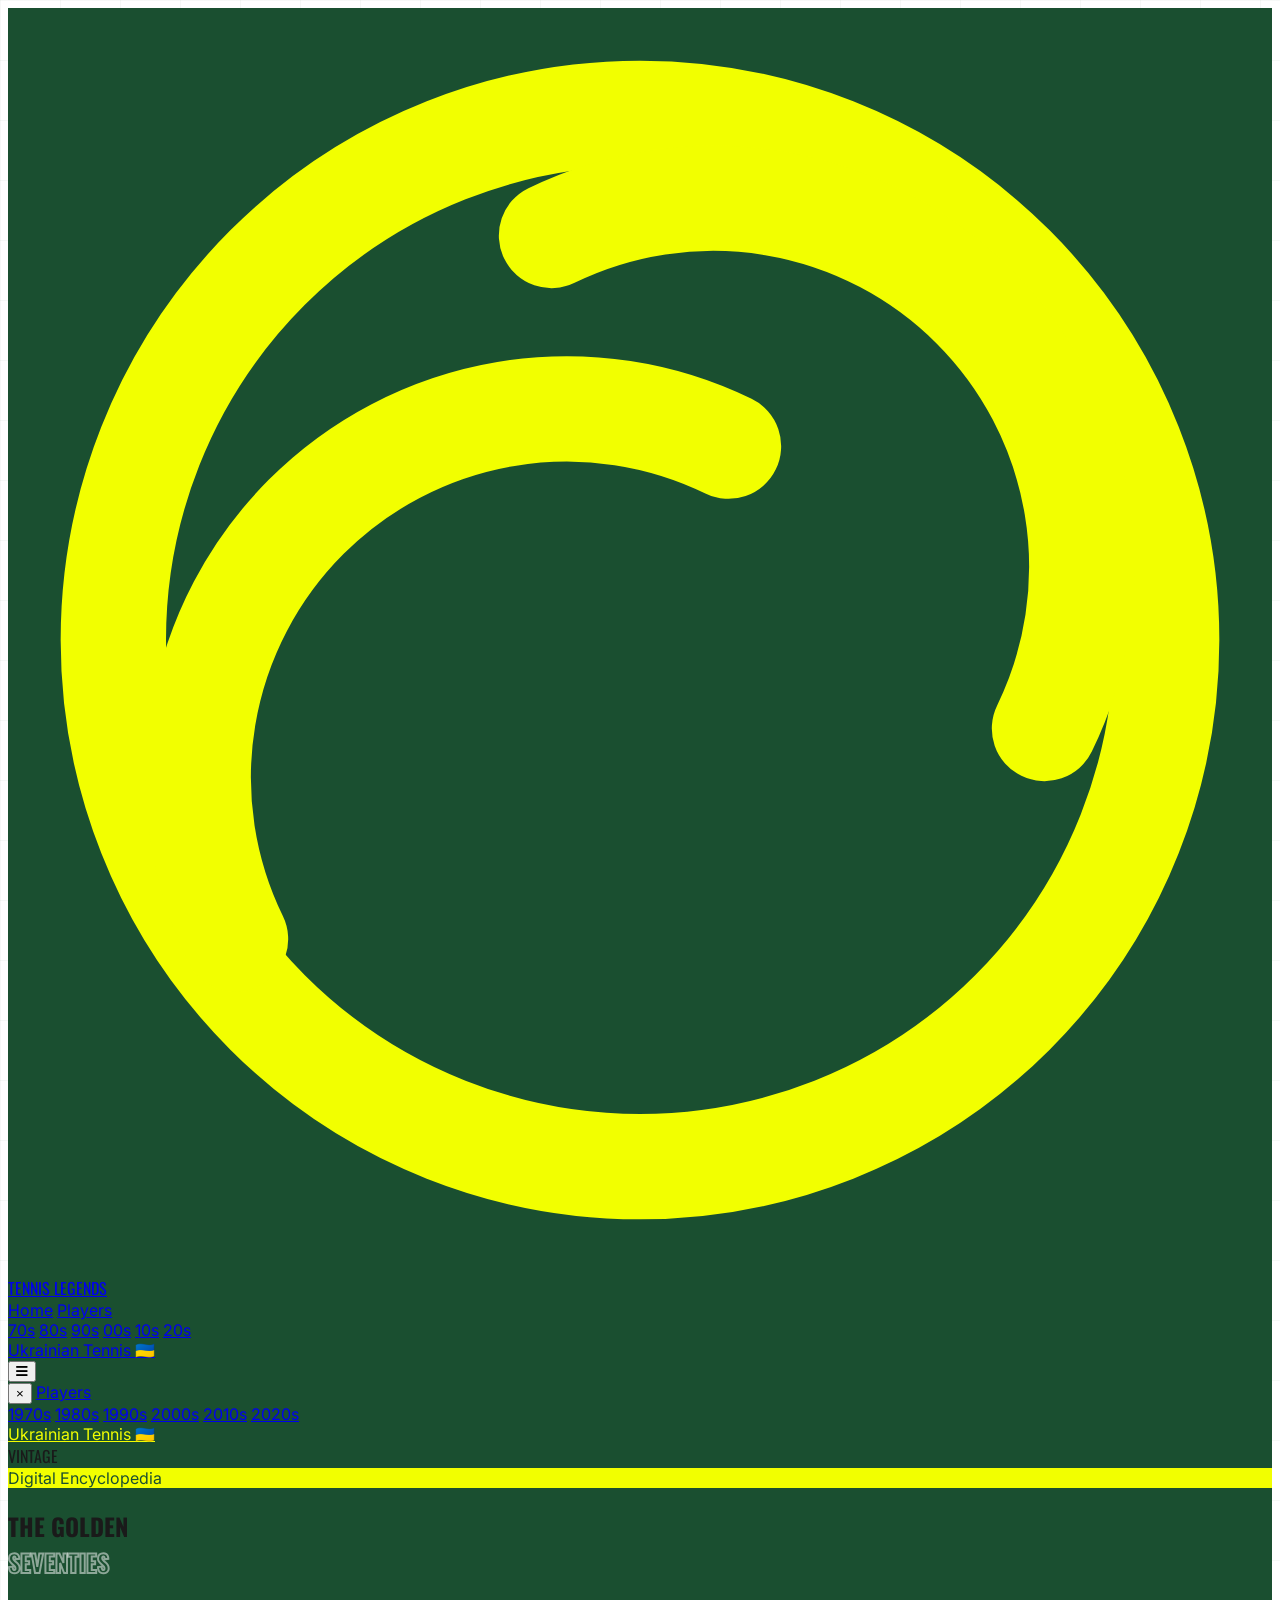
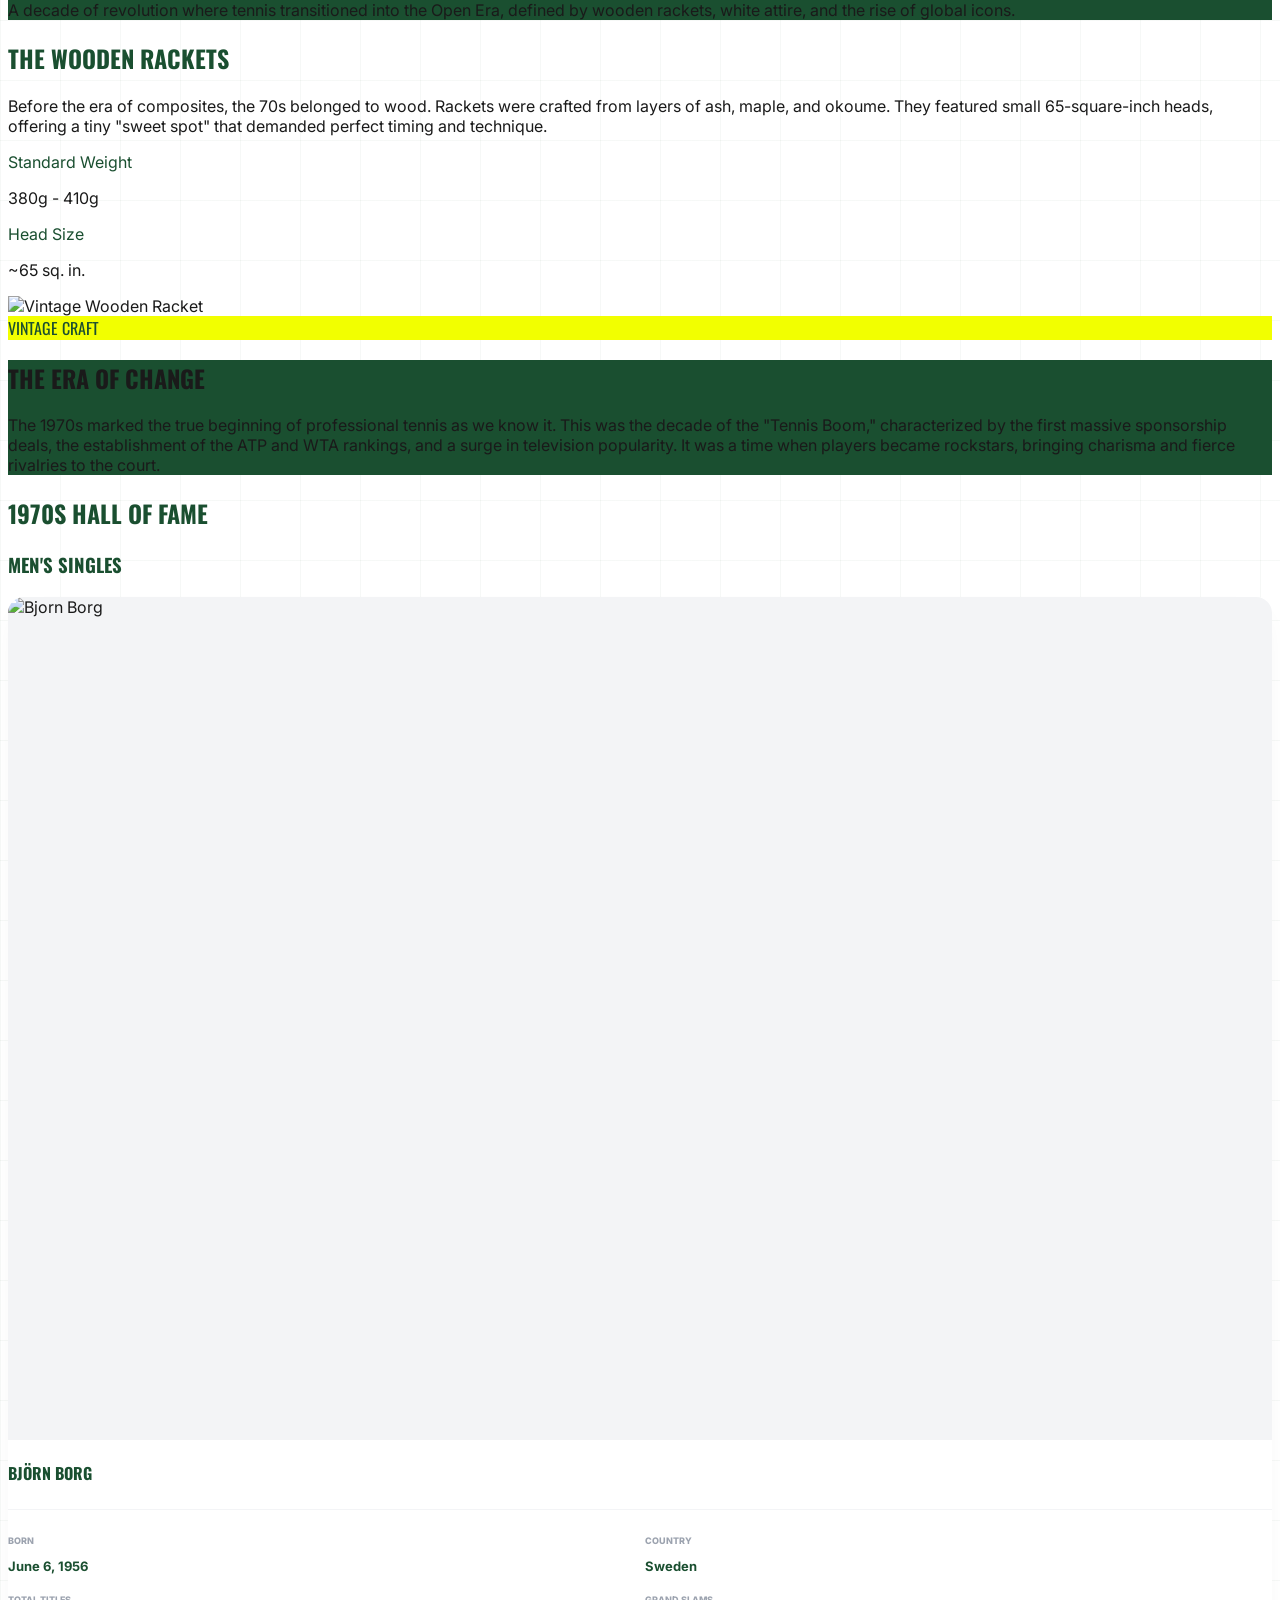
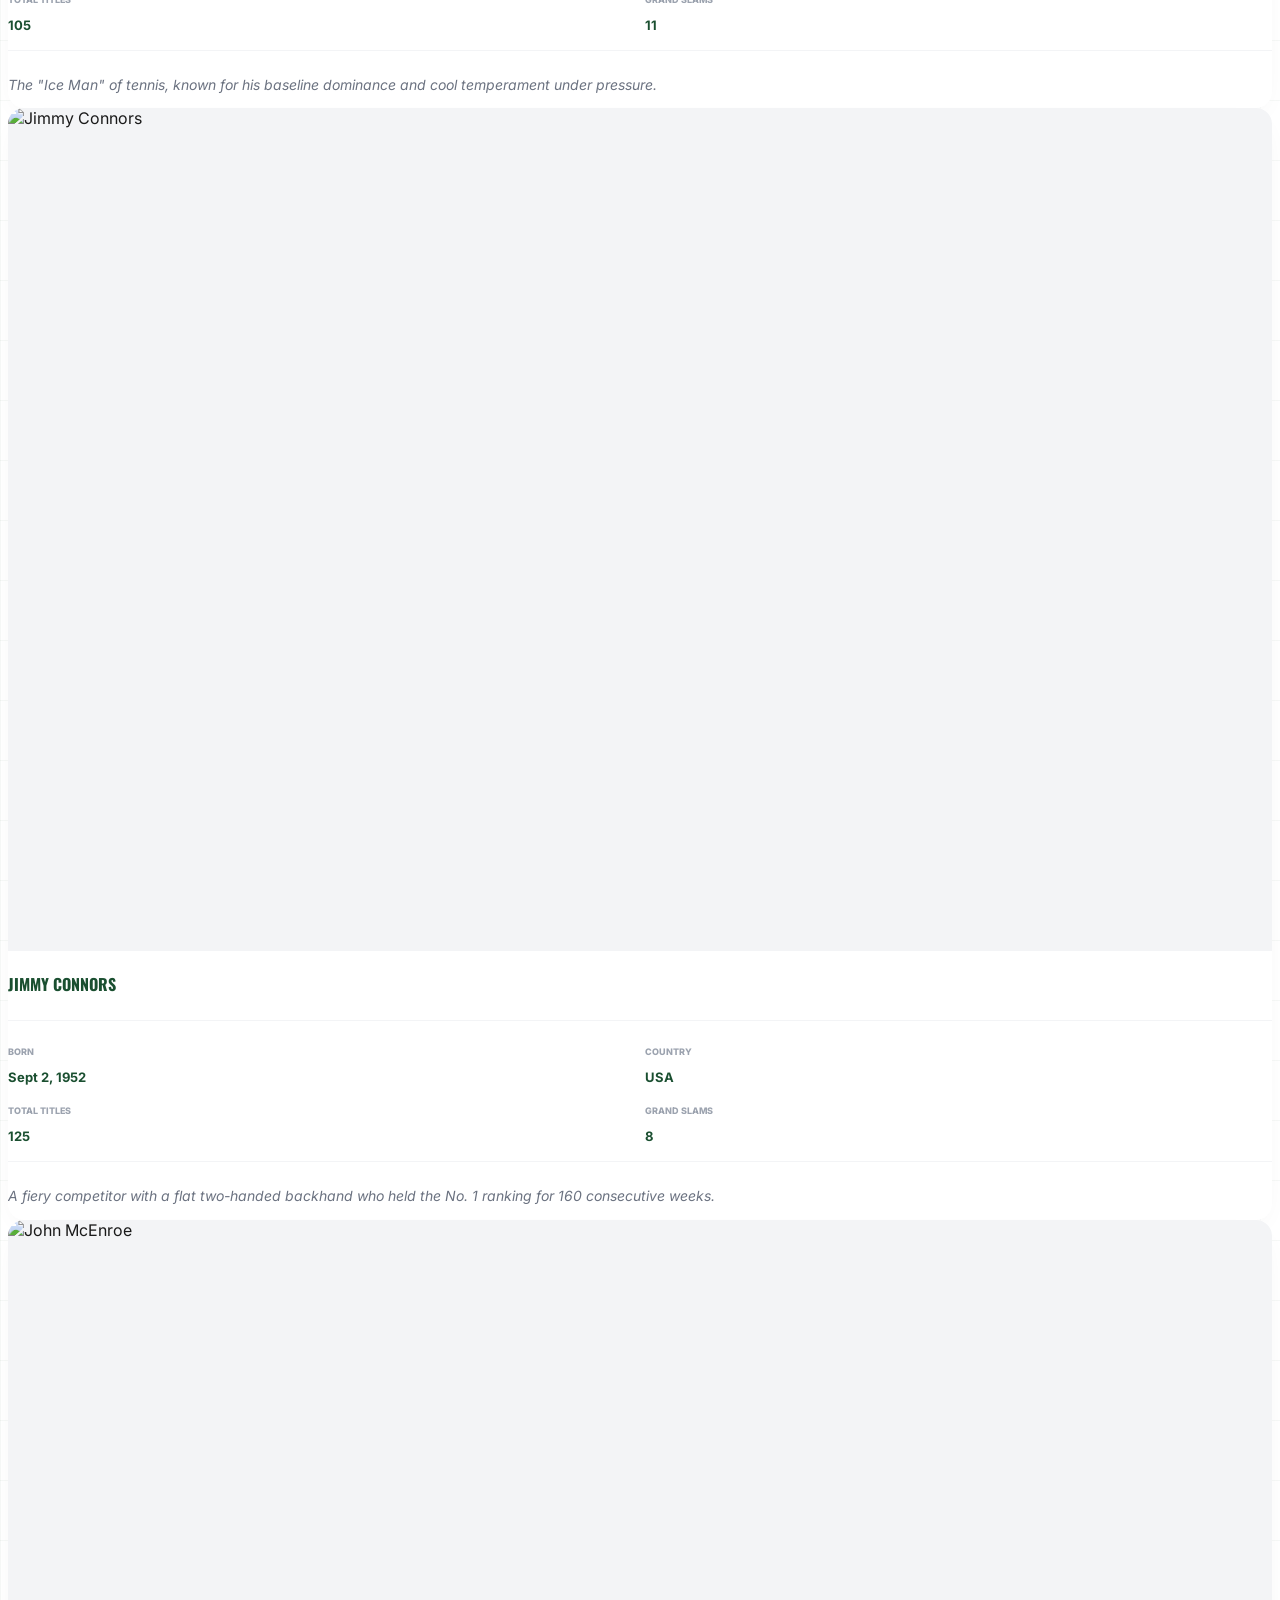
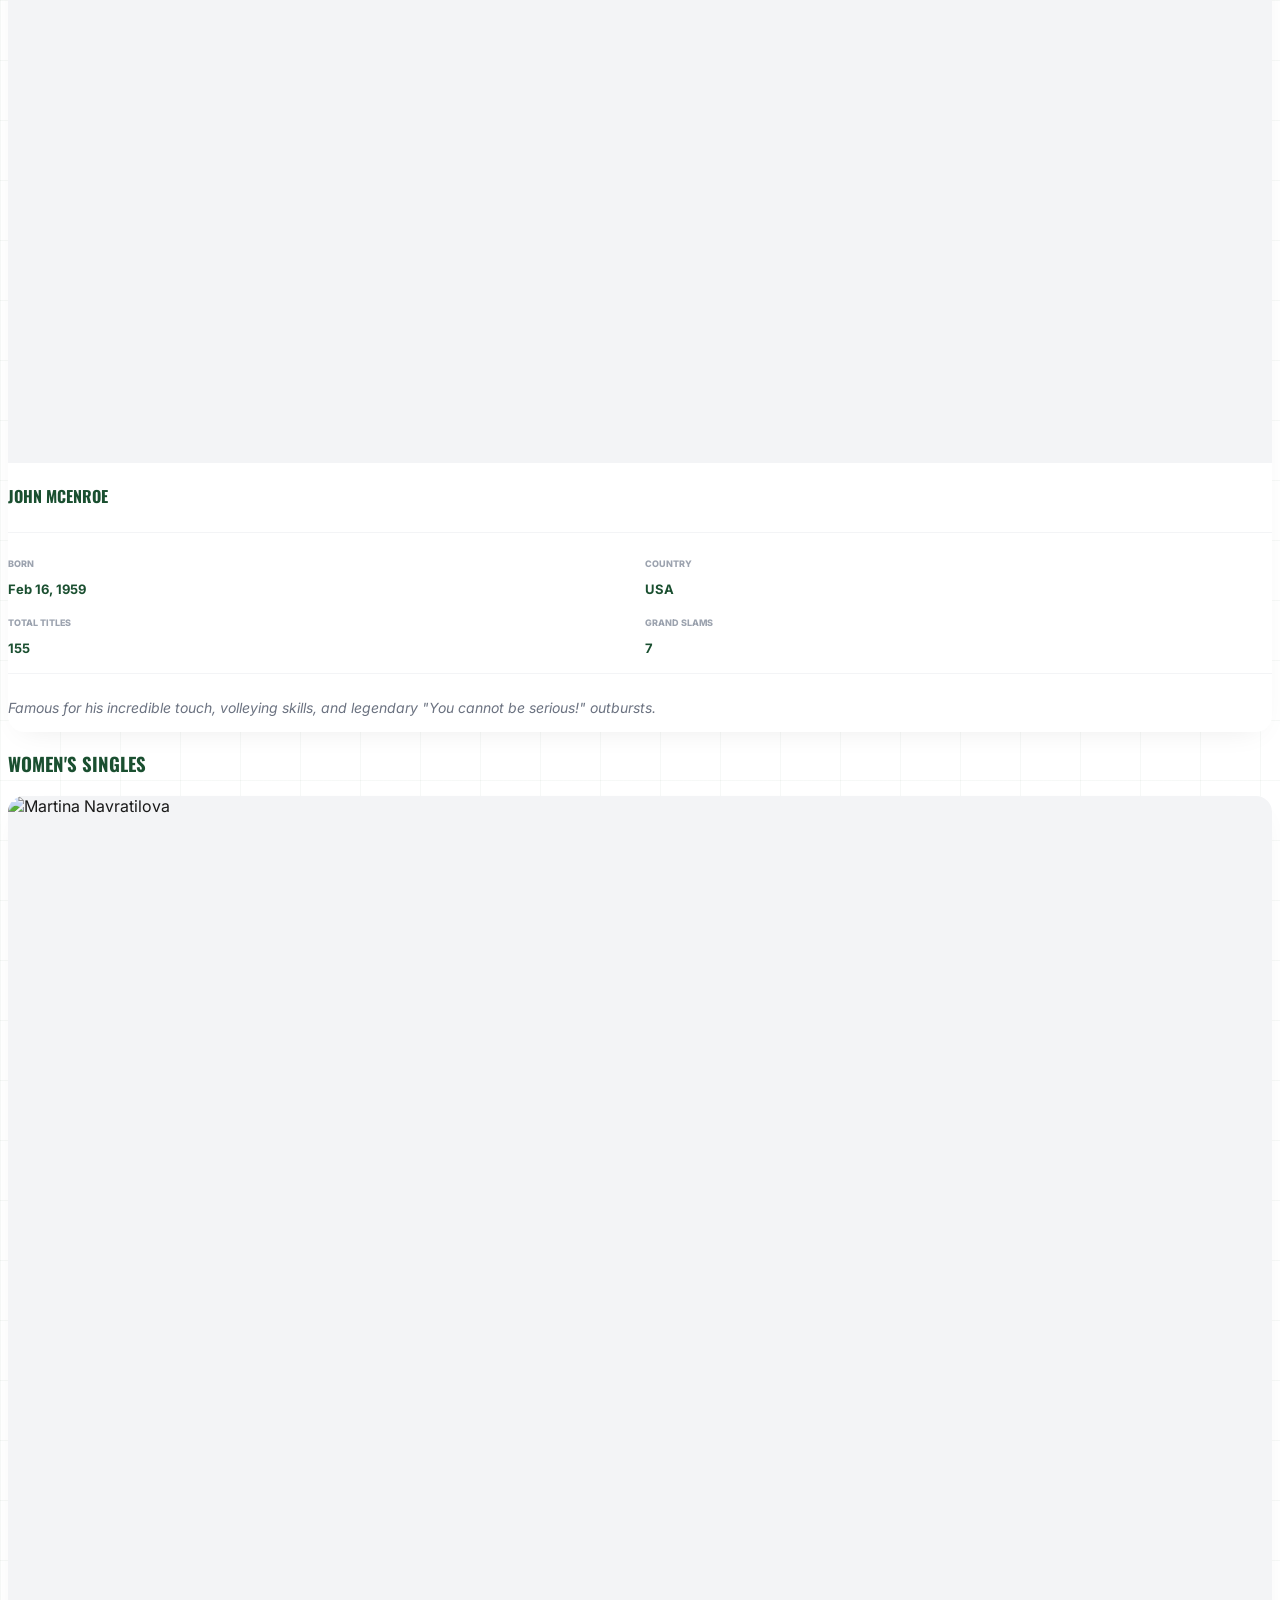
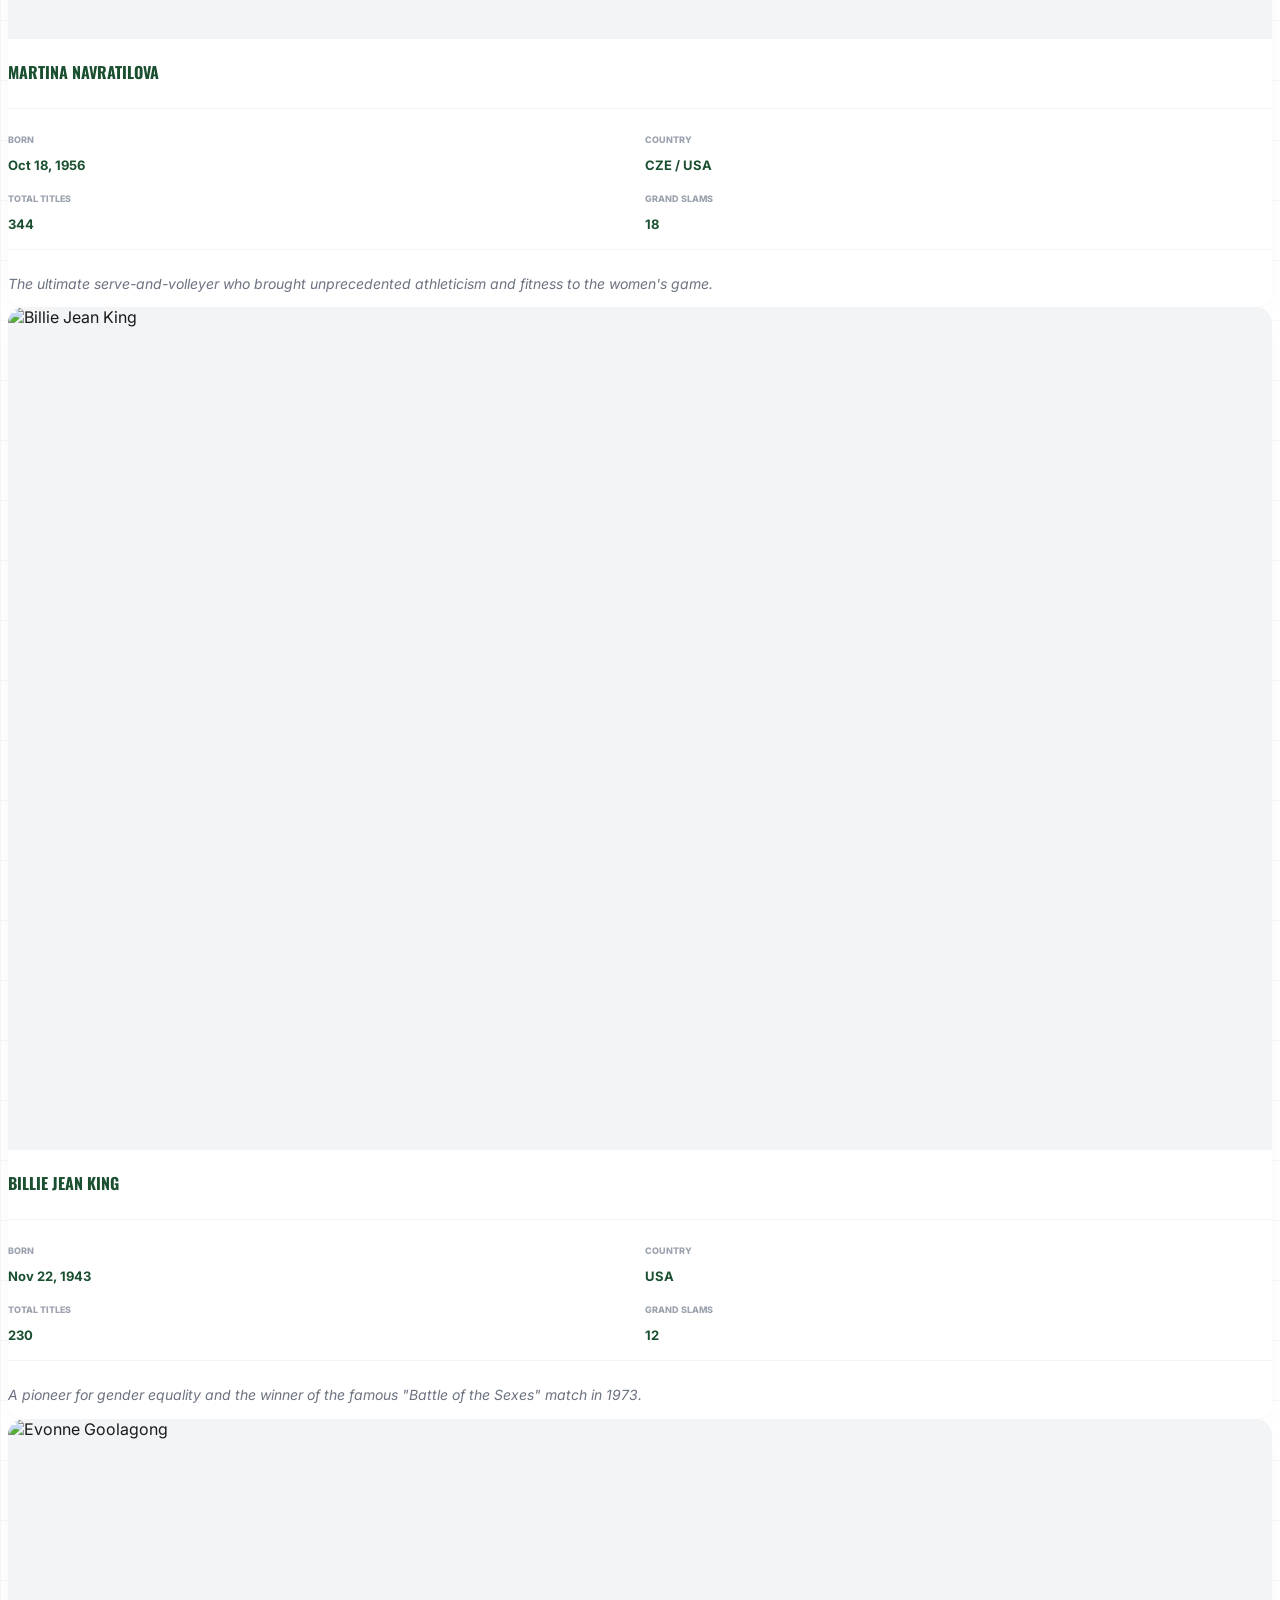
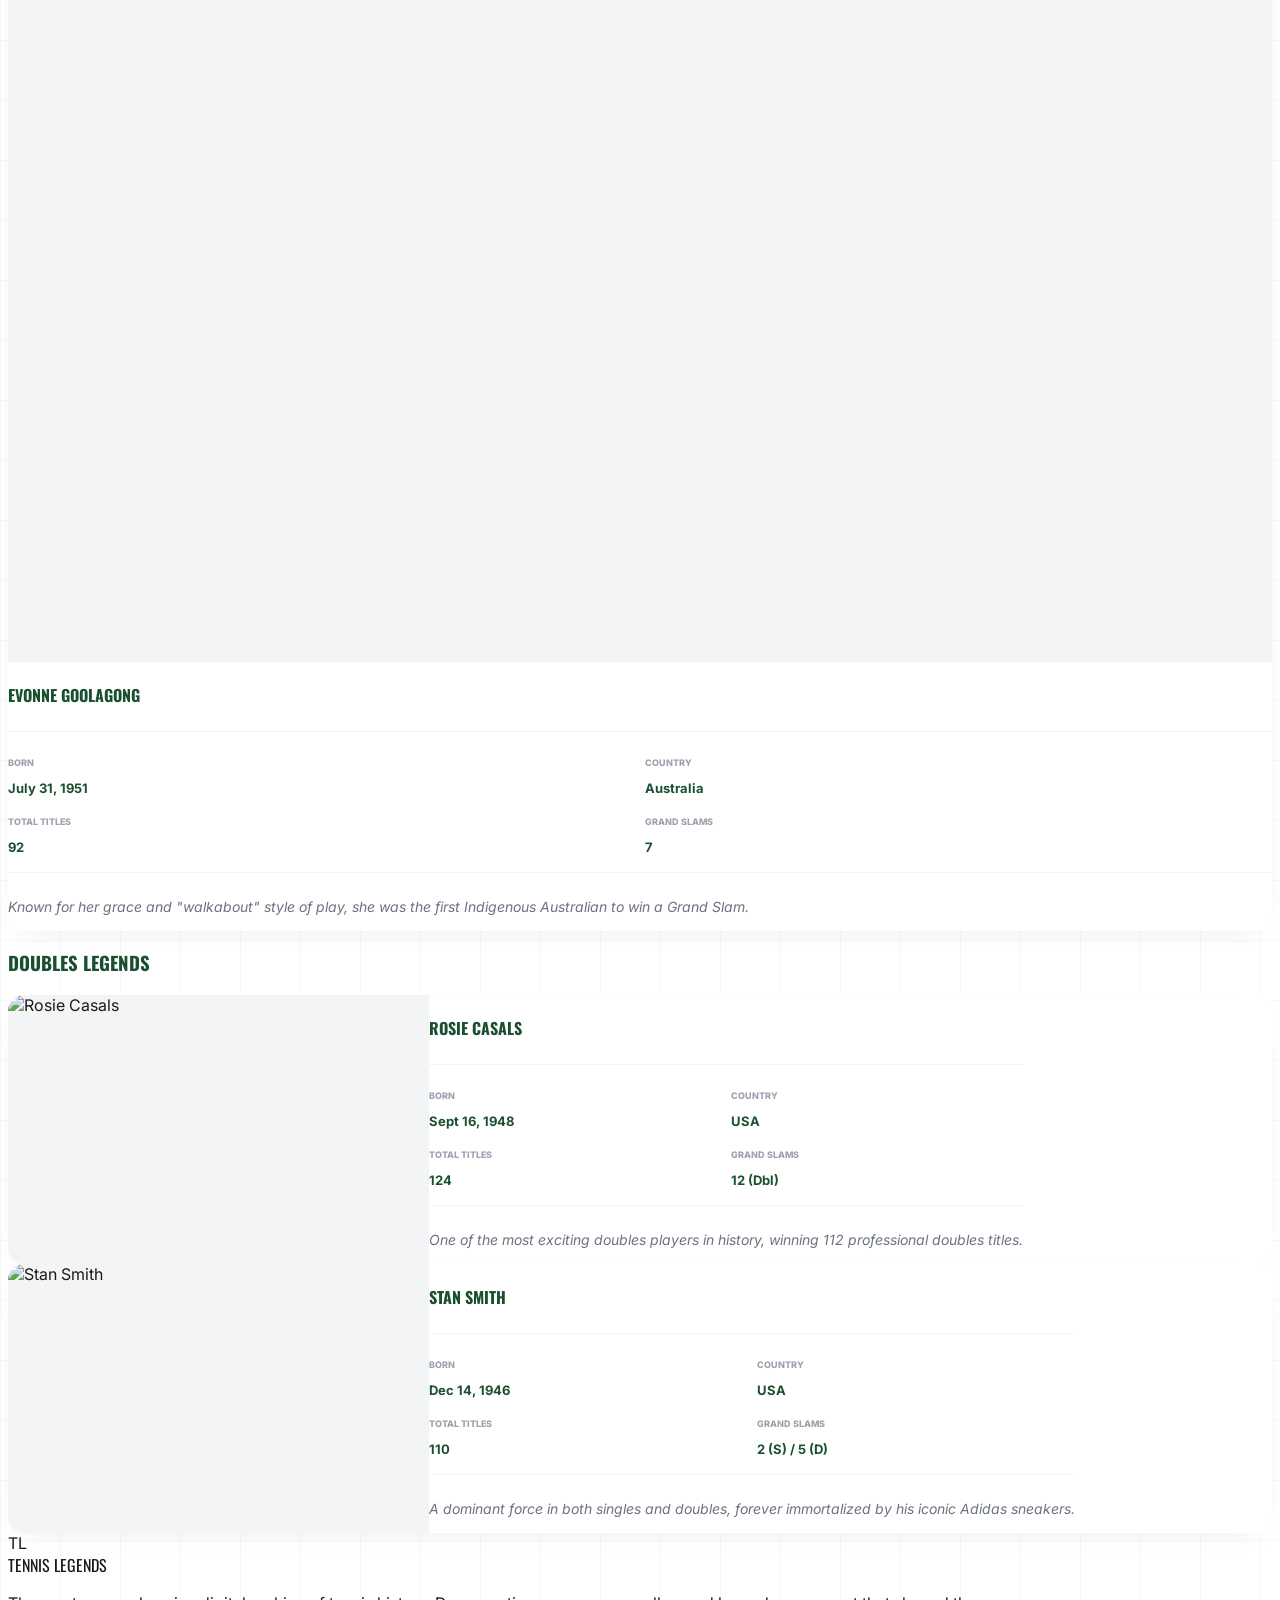
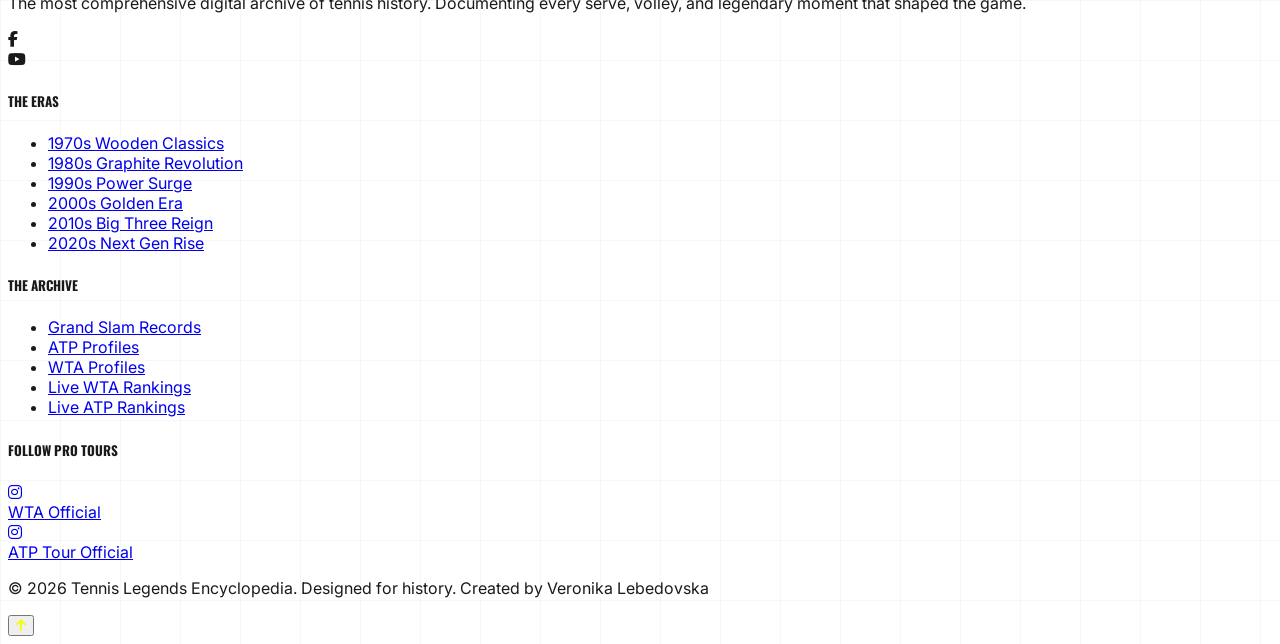
==== commit f20cae85: "Bugs fixed" ====
--- a/1970s.html
+++ b/1970s.html
@@ -46,14 +46,14 @@
         <button id="close-menu" class="absolute top-6 right-6 text-white text-4xl">&times;</button>
         <a href="#players" class="menu-link text-2xl font-bold uppercase tracking-widest hover:text-tennis-yellow">Players</a>
         <div class="flex flex-col items-center gap-4 border-y border-white/10 py-6 w-full">
-            <a href="#70s" class="menu-link text-xl hover:text-tennis-yellow">1970s</a>
-            <a href="#80s" class="menu-link text-xl hover:text-tennis-yellow">1980s</a>
-            <a href="#90s" class="menu-link text-xl hover:text-tennis-yellow">1990s</a>
-            <a href="#00s" class="menu-link text-xl hover:text-tennis-yellow">2000s</a>
-            <a href="#10s" class="menu-link text-xl hover:text-tennis-yellow">2010s</a>
-            <a href="#20s" class="menu-link text-xl hover:text-tennis-yellow">2020s</a>
-        </div>
-        <a href="#ukraine" class="menu-link text-xl font-bold text-tennis-yellow border border-tennis-yellow px-6 py-3 rounded-full">Ukrainian Tennis 🇺🇦</a>
+            <a href="1970s.html" class="menu-link text-xl hover:text-tennis-yellow">1970s</a>
+            <a href="1980s.html" class="menu-link text-xl hover:text-tennis-yellow">1980s</a>
+            <a href="1990s.html" class="menu-link text-xl hover:text-tennis-yellow">1990s</a>
+            <a href="2000s.html" class="menu-link text-xl hover:text-tennis-yellow">2000s</a>
+            <a href="2010s.html" class="menu-link text-xl hover:text-tennis-yellow">2010s</a>
+            <a href="2020s.html" class="menu-link text-xl hover:text-tennis-yellow">2020s</a>
+        </div>
+        <a href="ukrtennis.html" class="menu-link text-xl font-bold text-tennis-yellow border border-tennis-yellow px-6 py-3 rounded-full">Ukrainian Tennis 🇺🇦</a>
     </div>
 </header>
 
@@ -335,9 +335,9 @@
                 <ul class="text-sm text-white/50 space-y-4 font-medium uppercase tracking-tighter">
                     <li><a href="https://en.wikipedia.org/wiki/List_of_Grand_Slam_and_related_tennis_records" class="hover:text-[#F2FF00] transition-colors">Grand Slam Records</a></li>
                     <li><a href="https://www.atptour.com/en/players?matchType=Singles&rank=Top%2010&region=all" class="hover:text-[#F2FF00] transition-colors">ATP Profiles</a></li>
-                    <li><a href="https://www.atptour.com/en/players?matchType=Singles&rank=Top%2010&region=all" class="hover:text-[#F2FF00] transition-colors">WTA Profiles</a></li>
-                    <li><a href="https://live-tennis.eu/en/wta-live-ranking" class="hover:text-[#F2FF00] transition-colors">Live ATP Rankings</a></li>
-                    <li><a href="https://live-tennis.eu/en/atp-live-ranking" class="hover:text-[#F2FF00] transition-colors">Live WTA Rankings</a></li>
+                    <li><a href="https://www.wtatennis.com/players" class="hover:text-[#F2FF00] transition-colors">WTA Profiles</a></li>
+                    <li><a href="https://live-tennis.eu/en/wta-live-ranking" class="hover:text-[#F2FF00] transition-colors">Live WTA Rankings</a></li>
+                    <li><a href="https://live-tennis.eu/en/atp-live-ranking" class="hover:text-[#F2FF00] transition-colors">Live ATP Rankings</a></li>
                 </ul>
             </div>
 
